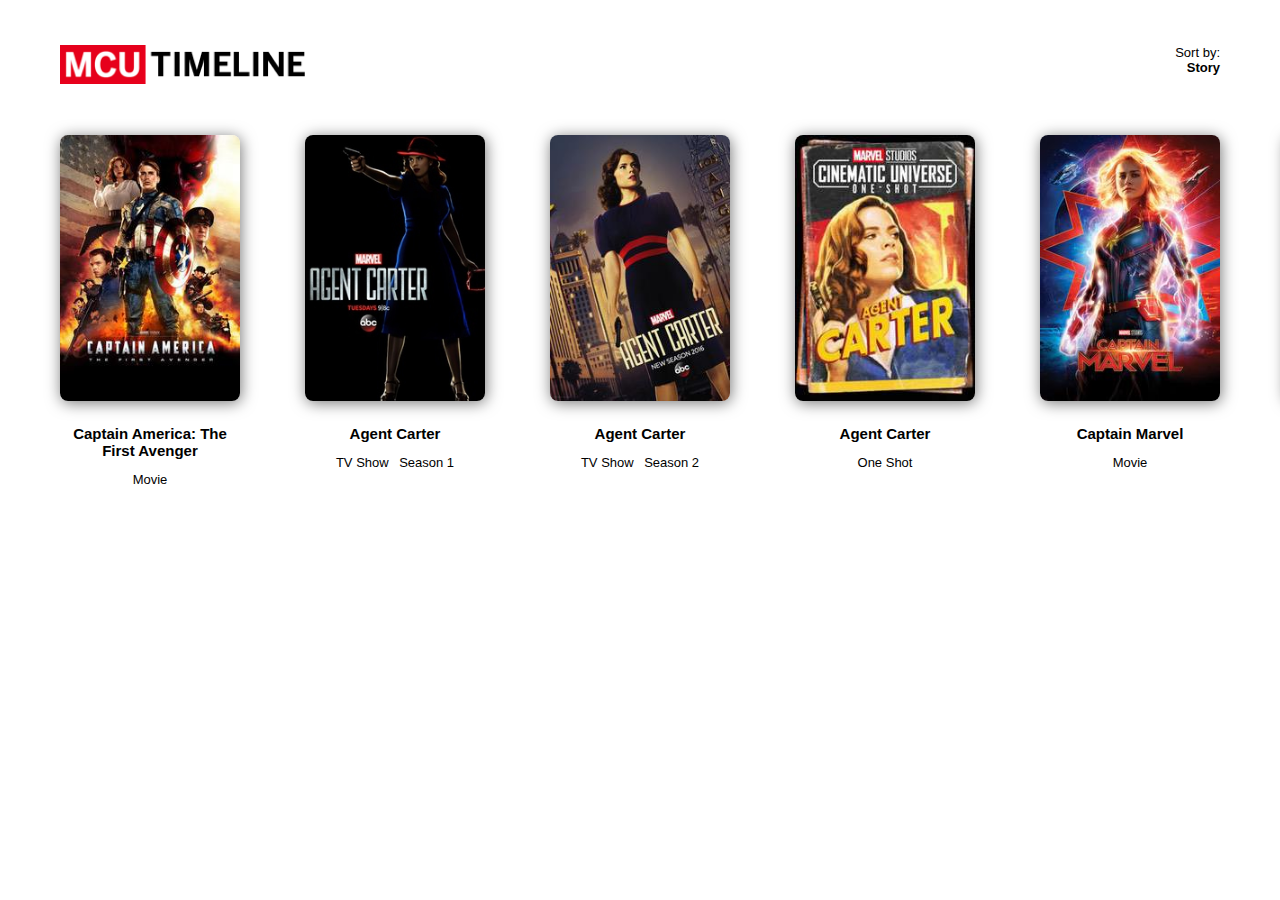
==== timeline.html @ c7672e59 "First commit" ====
<!DOCTYPE html>
<html>
<head>
	<meta charset="utf-8">

	<!-- Primary Meta Tags -->
	<title>Timeline - MCU Random - Get random title from Marvel Cinematic Universe</title>
	
	<meta name="apple-mobile-web-app-capable" content="yes">
	<meta name="viewport" content="width=device-width, initial-scale=1.0, user-scalable=no">
	<meta name="apple-mobile-web-app-title" content="MCU Random">
	<meta name="apple-mobile-web-app-status-bar-style" content="black-translucent">
	<meta name="title" content="Timeline - MCU Random - Random Title to Watch from Marvel Cinematic Universe">
	<meta name="description" content="With MCU Random you can choose what title from Marvel Cinematic Universe watch right now!">

	<!-- Open Graph / Facebook -->
	<meta property="og:type" content="website">
	<meta property="og:url" content="http://mcurandom.com">
	<meta property="og:title" content="Timeline - MCU Random - Random Title to Watch from Marvel Cinematic Universe">
	<meta property="og:description" content="With MCU Random you can choose what title from Marvel Cinematic Universe watch right now!">
	<meta property="og:image" content=" ">

	<!-- Twitter -->
	<meta property="twitter:card" content="summary_large_image">
	<meta property="twitter:url" content="http://mcurandom.com">
	<meta property="twitter:title" content="Timeline - MCU Random - Random Title to Watch from Marvel Cinematic Universe">
	<meta property="twitter:description" content="With MCU Random you can choose what title from Marvel Cinematic Universe watch right now!">
	<meta property="twitter:image" content=" ">

	<link rel="apple-touch-icon" sizes="180x180" href="images/app/favicon/apple-touch-icon.png">
	<link rel="icon" type="image/png" sizes="32x32" href="images/app/favicon/favicon-32x32.png">
	<link rel="icon" type="image/png" sizes="16x16" href="images/app/favicon/favicon-16x16.png">
	<link rel="manifest" href="images/app/favicon/site.webmanifest">

	<link rel="stylesheet" type="text/css" href="css/styles.css">

	<style type="text/css"> html { scroll-behavior: smooth; } #sortRelease { display: none; } </style>
</head>
<body>
	<a name="top"></a>

	<a href="#top">
	<div id="upbtn" class="up_btn" onclick="ToTheMoon();">▲</div>
	</a>


	<div class="app_head timeline_page"> <!-- Header -->
			<div class="app_head_logo">
				<a href="index.html">
				<picture>
      				<source srcset="images/app/timeline/logo_timeline_d.png" media="(prefers-color-scheme: dark)" />
      				<source srcset="images/app/timeline/logo_timeline_l.png" media="(prefers-color-scheme: light), (prefers-color-scheme: no-preference)" />
      				<img src="images/app/timeline/logo_timeline_l.png" class="app_head_logo_styles">
    			</picture>
    			</a>
			</div> <!-- Logo - Left -->
			<div class="app_head_quickrandom" onclick="Menu()">
				<div class="app_quickrandom_name">Sort by:</div>
				<div class="app_quickrandom_title app_quickrandom_egg" id="SortResult">Story</div>
				<div class="timeline_menu_close" id="menu_closearea"></div>
				<div class="timeline_menu" id="menu">
					<div onclick="OrderStory();">Story</div>
					<div onclick="OrderRelease();">Release</div>
					<div onclick="MarvelStudiosFilter();" id="msfilter">Only Marvel Studios</div>
					<a class="menu_url last" href="http://mcurandom.com"><div class="last">MCURandom.com</div></a>
				</div>
			</div> <!-- Quick Random Title -->
		</div>

		<script type="text/javascript">
			function OrderStory() {
				// SortResult
				document.getElementById('SortResult').innerHTML = "Story";
				document.getElementById('sortStory').style.display = "block";
				document.getElementById('sortRelease').style.display = "none";
				console.log ('Sort by Story');
			}

			function OrderRelease() {
				document.getElementById('SortResult').innerHTML = "Release";
				document.getElementById('sortStory').style.display = "none";
				document.getElementById('sortRelease').style.display = "block";
				console.log ('Sort by Release');
			}

			function MarvelStudiosFilter() {

				var elements = document.querySelectorAll('div.app_timeline > div.nonms');
				var x = document.getElementById('msfilter');
				x.innerHTML = (x.innerHTML == 'Only Marvel Studios') ? 'All studios' : 'Only Marvel Studios';

  				for (var elem of elements) {
    			elem.style.display = (elem.style.display == 'none') ? 'block' : 'none';
  				}
			}
		</script>

<div id="sortStory">
	<div class="app_timeline">
		<div class="card" tabindex="1"> <img src="images/movies/captainamericathefirstavenger.jpg"> <div class="card_name">Captain America: The First Avenger</div>
		<div class="card_name_type">Movie</div>
		</div>
		<div class="card nonms" tabindex="1"> <img src="images/tv/agentcarter_s1_imdb.jpg"> <div class="card_name">Agent Carter</div>
		<div class="card_name_type">TV Show</div> <div class="card_name_type">Season 1</div>
		</div>
		<div class="card nonms" tabindex="1"> <img src="images/tv/agentcarter_s2.jpg"> <div class="card_name">Agent Carter</div>
		<div class="card_name_type">TV Show</div> <div class="card_name_type">Season 2</div>
		</div>
		<div class="card" tabindex="1"> <img src="images/oneshots/agentcarter.jpg"> <div class="card_name">Agent Carter</div> 
		<div class="card_name_type">One Shot</div>
		</div>
		<div class="card" tabindex="1"> <img src="images/movies/captainmarvel.jpg"> <div class="card_name">Captain Marvel</div> 
		<div class="card_name_type">Movie</div>
		</div>
		<div class="card" tabindex="1"> <img src="images/movies/ironman.jpg"> <div class="card_name">Iron Man</div> 
		<div class="card_name_type">Movie</div>
		</div>
		<div class="card" tabindex="1"> <img src="images/movies/ironman2.jpg"> <div class="card_name">Iron Man 2</div> 
		<div class="card_name_type">Movie</div>
		</div>
		<div class="card" tabindex="1"> <img src="images/movies/theincrediblehulk.jpg"> <div class="card_name">The Incredible Hulk</div> 
		<div class="card_name_type">Movie</div>
		</div>
		<div class="card" tabindex="1"> <img src="images/oneshots/theconsultant.jpg"> <div class="card_name">The Consultant</div> 
		<div class="card_name_type">One-Shot</div>
		</div>
		<div class="card" tabindex="1"> <img src="images/oneshots/afunnythinghappenedonthewaytothorshammer.jpg"> <div class="card_name">A Funny Thing Happened On The Way To Thor’s Hammer</div> <div class="card_name_type">One-Shot</div>
		</div>
		<div class="card" tabindex="1"> <img src="images/movies/thor.jpg"> <div class="card_name">Thor</div> 
		<div class="card_name_type">Movie</div>
		</div>
		<div class="card" tabindex="1"> <img src="images/movies/theavengers.jpg"> <div class="card_name">Marvel's The Avengers</div> 
		<div class="card_name_type">Movie</div>
		</div>
		<div class="card" tabindex="1"> <img src="images/oneshots/item47.jpg"> <div class="card_name">Item 47</div> 
		<div class="card_name_type">One-Shot</div>
		</div>
		<div class="card nonms" tabindex="1"> <img src="images/tv/agentsofshield_s1.jpg"> <div class="card_name">Agents of S.H.I.E.L.D</div> 
		<div class="card_name_type">TV Show</div> <div class="card_name_type">Season 1</div> <div class="card_name_type">Episode 1 - 7</div>
		</div>
		<div class="card" tabindex="1"> <img src="images/movies/thorthedarkworld.jpg"> <div class="card_name">Thor: The Dark World</div> 
		<div class="card_name_type">Movie</div>
		</div>
		<div class="card nonms" tabindex="1"> <img src="images/tv/agentsofshield_s1.jpg"> <div class="card_name">Agents of S.H.I.E.L.D 1/8-10</div> 
		<div class="card_name_type">TV Show</div> <div class="card_name_type">Season 1</div> <div class="card_name_type">Episode 8 - 10</div>
		</div>
		<div class="card" tabindex="1"> <img src="images/movies/ironman3.jpg"> <div class="card_name">Iron Man 3</div> 
		<div class="card_name_type">Movie</div>
		</div>
		<div class="card" tabindex="1"> <img src="images/oneshots/allhailtheking.jpg"> <div class="card_name">All Hail The King</div> 
		<div class="card_name_type">One-Shot</div>
		</div>
		<div class="card nonms" tabindex="1"> <img src="images/tv/agentsofshield_s1.jpg"> <div class="card_name">Agents of S.H.I.E.L.D 1/11-16</div> 
		<div class="card_name_type">TV Show</div> <div class="card_name_type">Season 1</div> <div class="card_name_type">Episode 11 - 16</div>
		</div>
		<div class="card" tabindex="1"> <img src="images/movies/captainamericathewintersoldier.jpg"> <div class="card_name">Captain America: The Winter Soldier</div> 
		<div class="card_name_type">Movie</div>
		</div>
		<div class="card nonms" tabindex="1"> <img src="images/tv/agentsofshield_s1.jpg"> <div class="card_name">Agents of S.H.I.E.L.D 1/17-22</div> 
		<div class="card_name_type">TV Show</div> <div class="card_name_type">Season 1</div> <div class="card_name_type">Episode 17 - 22</div>
		</div>
		<div class="card" tabindex="1"> <img src="images/movies/guardiansofthegalaxy.jpg"> <div class="card_name">Guardians of the Galaxy</div>
		<div class="card_name_type">Movie</div>
		</div>
		<div class="card" tabindex="1"> <img src="images/movies/guardiansofthegalaxyvol2.jpg"> <div class="card_name">Guardians of the Galaxy Vol. 2</div>
		<div class="card_name_type">Movie</div>
		</div>
		<div class="card nonms" tabindex="1"> <img src="images/tv/daredevil_s1.jpg"> <div class="card_name">Daredevil 1 full</div> 
		<div class="card_name_type">TV Show</div> <div class="card_name_type">Season 1</div>
		</div>
		<div class="card nonms" tabindex="1"> <img src="images/tv/jessicajones_s1.jpg"> <div class="card_name">Jessica Jones 1 full</div> 
		<div class="card_name_type">TV Show</div> <div class="card_name_type">Season 1</div>
		</div>
		<div class="card nonms" tabindex="1"> <img src="images/tv/agentsofshield_s2.jpg"> <div class="card_name">Agents of S.H.I.E.L.D 2/1-19</div>
		<div class="card_name_type">TV Show</div> <div class="card_name_type">Season 2</div> <div class="card_name_type">Episode 1 - 19</div>
		</div>
		<div class="card" tabindex="1"> <img src="images/movies/avengersageofultron.jpg"> <div class="card_name">Avengers: Age of Ultron</div> 
		<div class="card_name_type">Movie</div>
		</div>
		<div class="card nonms" tabindex="1"> <img src="images/tv/agentsofshield_s2.jpg"> <div class="card_name">Agents of S.H.I.E.L.D 2/20-22</div>
		<div class="card_name_type">TV Show</div> <div class="card_name_type">Season 2</div> <div class="card_name_type">Episode 20 - 22</div>
		</div>
		<div class="card nonms" tabindex="1"> <img src="images/web/whihnewsfront.jpg"> <div class="card_name">WHIH Newsfront 1-5</div> 
		<div class="card_name_type">Web Series</div> <div class="card_name_type">Episode 1 - 5</div>
		</div>
		<div class="card" tabindex="1"> <img src="images/movies/ant-man.jpg"> <div class="card_name">Ant-Man</div> 
		<div class="card_name_type">Movie</div>
		</div>
		<div class="card nonms" tabindex="1"> <img src="images/tv/lukecage_s1.jpg"> <div class="card_name">Luke Cage 1/1-2</div> 
		<div class="card_name_type">TV Show</div> <div class="card_name_type">Season 1</div> <div class="card_name_type">Episode 1 - 2</div>
		</div>
		<div class="card nonms" tabindex="1"> <img src="images/tv/daredevil_s2.jpg"> <div class="card_name">Daredevil 2/1-4</div>
		<div class="card_name_type">TV Show</div> <div class="card_name_type">Season 2</div> <div class="card_name_type">Episode 1 - 4</div>
		</div>
		<div class="card nonms" tabindex="1"> <img src="images/tv/lukecage_s1.jpg"> <div class="card_name">Luke Cage 1/3-4</div> 
		<div class="card_name_type">TV Show</div> <div class="card_name_type">Season 1</div> <div class="card_name_type">Episode 3 - 4</div>
		</div>
		<div class="card nonms" tabindex="1"> <img src="images/tv/daredevil_s2.jpg"> <div class="card_name">Daredevil 2/5-11</div>
		<div class="card_name_type">TV Show</div> <div class="card_name_type">Season 2</div> <div class="card_name_type">Episode 5 - 11</div>
		</div>
		<div class="card nonms" tabindex="1"> <img src="images/tv/lukecage_s1.jpg"> <div class="card_name">Luke Cage 1/5-8</div>
		<div class="card_name_type">TV Show</div> <div class="card_name_type">Season 1</div> <div class="card_name_type">Episode 5 - 8</div>
		</div>
		<div class="card nonms" tabindex="1"> <img src="images/tv/daredevil_s2.jpg"> <div class="card_name">Daredevil 2/12-13</div>
		<div class="card_name_type">TV Show</div> <div class="card_name_type">Season 2</div> <div class="card_name_type">Episode 12 - 13</div>
		</div>
		<div class="card nonms" tabindex="1"> <img src="images/tv/lukecage_s1.jpg"> <div class="card_name">Luke Cage 1/9-13</div>
		<div class="card_name_type">TV Show</div> <div class="card_name_type">Season 1</div> <div class="card_name_type">Episode 9 - 13</div>
		</div>
		<div class="card nonms" tabindex="1"> <img src="images/tv/cloakanddagger_s1.jpg"> <div class="card_name">Cloak and Dagger 1 full</div> 
		<div class="card_name_type">TV Show</div> <div class="card_name_type">Season 1</div>
		</div>
		<div class="card nonms" tabindex="1"> <img src="images/tv/cloakanddagger_s2.jpg"> <div class="card_name">Cloak and Dagger 2 full</div> 
		<div class="card_name_type">TV Show</div> <div class="card_name_type">Season 2</div>
		</div>
		<div class="card nonms" tabindex="1"> <img src="images/tv/agentsofshield_s3.jpg"> <div class="card_name">Agents of S.H.I.E.L.D 3/1-19</div> 
		<div class="card_name_type">TV Show</div> <div class="card_name_type">Season 3</div> <div class="card_name_type">Episode 1 - 19</div>
		</div>
		<div class="card nonms" tabindex="1"> <img src="images/tv/ironfist_s1.jpg"> <div class="card_name">Iron Fist 1/1-13</div> 
		<div class="card_name_type">TV Show</div> <div class="card_name_type">Season 1</div>
		</div>
		<div class="card nonms" tabindex="1"> <img src="images/web/whihnewsfront.jpg"> <div class="card_name">WHIH Newsfront 6-10</div> 
		<div class="card_name_type">Web Series</div> <div class="card_name_type">Episode 6 - 10</div>
		</div>
		<div class="card" tabindex="1"> <img src="images/movies/captainamericacivilwar.jpg"> <div class="card_name">Captain America: Civil War</div> 
		<div class="card_name_type">Movie</div>
		</div>
		<div class="card nonms" tabindex="1"> <img src="images/tv/agentsofshield_s3.jpg"> <div class="card_name">Agents of S.H.I.E.L.D 3/20</div> 
		<div class="card_name_type">TV Show</div> <div class="card_name_type">Season 3</div> <div class="card_name_type">Episode 20</div>
		</div>
		<div class="card" tabindex="1"> <img src="images/movies/blackpanther.jpg"> <div class="card_name">Black Panther</div>
		<div class="card_name_type">Movie</div>
		</div>
		<div class="card nonms" tabindex="1"> <img src="images/tv/agentsofshield_s3.jpg"> <div class="card_name">Agents of S.H.I.E.L.D 3/21-22</div>
		<div class="card_name_type">TV Show</div> <div class="card_name_type">Season 3</div> <div class="card_name_type">Episode 21 - 22</div>
		</div>
		<div class="card nonms" tabindex="1"> <img src="images/tv/inhumans_s1.jpg"> <div class="card_name">Inhumans 1 full</div>
		<div class="card_name_type">TV Show</div> <div class="card_name_type">Season 1</div>
		</div>
		<div class="card nonms" tabindex="1"> <img src="images/tv/defenders_s1.jpg"> <div class="card_name">The Defenders 1 full</div> 
		<div class="card_name_type">TV Show</div> <div class="card_name_type">Season 1</div>
		</div>
		<div class="card" tabindex="1"> <img src="images/movies/spider-manhomecoming.jpg"> <div class="card_name">Spider-Man: Homecoming</div> 
		<div class="card_name_type">Movie</div>
		</div>
		<div class="card nonms" tabindex="1"> <img src="images/tv/thepunisher_s1.jpg"> <div class="card_name">The Punisher 1 full</div> 
		<div class="card_name_type">TV Show</div> <div class="card_name_type">Season 1</div>
		</div>
		<div class="card nonms" tabindex="1"> <img src="images/tv/jessicajones_s2.jpg"> <div class="card_name">Jessica Jones 2 full</div> 
		<div class="card_name_type">TV Show</div> <div class="card_name_type">Season 2</div>
		</div>
		<div class="card nonms" tabindex="1"> <img src="images/tv/lukecage_s2.jpg"> <div class="card_name">Luke Cage 2 full</div>
		<div class="card_name_type">TV Show</div> <div class="card_name_type">Season 2</div> 
		</div>
		<div class="card nonms" tabindex="1"> <img src="images/tv/runaways_s1.jpg"> <div class="card_name">Runaways 1 full</div>
		<div class="card_name_type">TV Show</div> <div class="card_name_type">Season 1</div>
		</div>
		<div class="card nonms" tabindex="1"> <img src="images/tv/runaways_s2.jpg"> <div class="card_name">Runaways 2 full</div> 
		<div class="card_name_type">TV Show</div> <div class="card_name_type">Season 2</div>
		</div>
		<div class="card nonms" tabindex="1"> <img src="images/tv/ironfist_s2.jpg"> <div class="card_name">Iron Fist 2 full</div> 
		<div class="card_name_type">TV Show</div> <div class="card_name_type">Season 2</div> 
		</div>
		<div class="card nonms" tabindex="1"> <img src="images/tv/daredevil_s3.jpg"> <div class="card_name">Daredevil 3 full</div>
		<div class="card_name_type">TV Show</div> <div class="card_name_type">Season 3</div>
		</div>
		<div class="card nonms" tabindex="1"> <img src="images/tv/thepunisher_s2.jpg"> <div class="card_name">The Punisher 2 full</div> 
		<div class="card_name_type">TV Show</div> <div class="card_name_type">Season 2</div> 
		</div>
		<div class="card nonms" tabindex="1"> <img src="images/tv/jessicajones_s3.jpg"> <div class="card_name">Jessica Jones 3 full</div> 
		<div class="card_name_type">TV Show</div> <div class="card_name_type">Season 3</div>
		</div>
		<div class="card nonms" tabindex="1"> <img src="images/tv/agentsofshield_s4.jpg"> <div class="card_name">Agents of S.H.I.E.L.D 4/1-6</div>
		<div class="card_name_type">TV Show</div> <div class="card_name_type">Season 4</div> <div class="card_name_type">Episode 1 - 6</div>
		</div>
		<div class="card" tabindex="1"> <img src="images/movies/doctorstrange.jpg"> <div class="card_name">Doctor Strange</div> 
		<div class="card_name_type">Movie</div> 
		</div>
		<div class="card nonms" tabindex="1"> <img src="images/tv/agentsofshield_s4.jpg"> <div class="card_name">Agents of S.H.I.E.L.D 4/7-8</div>
		<div class="card_name_type">TV Show</div> <div class="card_name_type">Season 4</div> <div class="card_name_type">Episode 7 - 8</div>
		</div>
		<div class="card nonms" tabindex="1"> <img src="images/web/aosslingshot.jpg"> <div class="card_name">Agents of S.H.I.E.L.D.: Slingshot full</div> 
		<div class="card_name_type">Web Series</div> <div class="card_name_type">Season 1</div> 
		</div>
		<div class="card" tabindex="1"> <img src="images/movies/thorragnarok.jpg"> <div class="card_name">Thor: Ragnarok</div> 
		<div class="card_name_type">Movie</div> 
		</div>
		<div class="card" tabindex="1"> <img src="images/movies/ant-manthewasp.jpg"> <div class="card_name">Ant-Man and the Wasp</div> 
		<div class="card_name_type">Movie</div>
		</div>
		<div class="card nonms" tabindex="1"> <img src="images/tv/agentsofshield_s4.jpg"> <div class="card_name">Agents of S.H.I.E.L.D 4/9-22</div> 
		<div class="card_name_type">TV Show</div> <div class="card_name_type">Season 4</div> <div class="card_name_type">Episode 9 - 22</div>
		</div>
		<div class="card nonms" tabindex="1"> <img src="images/tv/runaways_s3.jpg"> <div class="card_name">Runaways 3/1-9</div>
		<div class="card_name_type">TV Show</div> <div class="card_name_type">Season 3</div> <div class="card_name_type">Episode 1 - 9</div>
		</div>
		<div class="card nonms" tabindex="1"> <img src="images/tv/agentsofshield_s5.jpg"> <div class="card_name">Agents of S.H.I.E.L.D 5 full</div> 
		<div class="card_name_type">TV Show</div> <div class="card_name_type">Season 5</div>
		</div>
		<div class="card" tabindex="1"> <img src="images/movies/avengersinfinitywar.jpg"> <div class="card_name">Avengers: Infinity War</div> 
		<div class="card_name_type">Movie</div>
		</div>
		<div class="card nonms" tabindex="1"> <img src="images/tv/agentsofshield_s6.jpg"> <div class="card_name">Agents of S.H.I.E.L.D 6 full</div> 
		<div class="card_name_type">TV Show</div> <div class="card_name_type">Season 6</div>
		</div>
		<div class="card nonms" tabindex="1"> <img src="images/tv/agentsofshield_s7.jpg"> <div class="card_name">Agents of S.H.I.E.L.D 7 full</div> 
		<div class="card_name_type">TV Show</div> <div class="card_name_type">Season 7</div> 
		</div>
		<div class="card nonms" tabindex="1"> <img src="images/tv/runaways_s3.jpg"> <div class="card_name">Runaways 3/10</div> 
		<div class="card_name_type">TV Show</div> <div class="card_name_type">Season 3</div> <div class="card_name_type">Episode 10</div>
		</div>
		<div class="card" tabindex="1"> <img src="images/movies/avengersendgame.jpg"> <div class="card_name">Avengers: Endgame</div> 
		<div class="card_name_type">Movie</div> 
		</div>
		<div class="card" tabindex="1"> <img src="images/tv/wandavision_s1.jpg"> <div class="card_name">WandaVision 1 full</div> 
		<div class="card_name_type">TV Show</div> <div class="card_name_type">Season 1</div>
		</div>
		<div class="card" tabindex="1"> <img src="images/tv/falconwintersoldier_s1.jpg"> <div class="card_name">The Falcon and The Winter Soldier 1 full</div> 
		<div class="card_name_type">TV Show</div> <div class="card_name_type">Season 1</div>
		</div>
		<div class="card" tabindex="1"> <img src="images/oneshots/peterstodolist.jpg"> <div class="card_name">Peter's To-Do List</div> 
		<div class="card_name_type">One-Shot</div> 
		</div>
		<div class="card" tabindex="0"> <img src="images/movies/spider-manfarfromhome.jpg"> <div class="card_name">Spider-Man: Far From Home</div> 
		<div class="card_name_type">Movie</div>
		</div>
	</div>
</div>

<div id="sortRelease">
	<div class="app_timeline">
		<div class="card" tabindex="1"> <img src="images/movies/ironman.jpg"> <div class="card_name">Iron Man</div> 
		<div class="card_name_type">Movie</div>
		</div>
		<div class="card" tabindex="1"> <img src="images/movies/theincrediblehulk.jpg"> <div class="card_name">The Incredible Hulk</div> 
		<div class="card_name_type">Movie</div>
		</div>
		<div class="card" tabindex="1"> <img src="images/movies/ironman2.jpg"> <div class="card_name">Iron Man 2</div> 
		<div class="card_name_type">Movie</div>
		</div>
		<div class="card" tabindex="1"> <img src="images/movies/thor.jpg"> <div class="card_name">Thor</div> 
		<div class="card_name_type">Movie</div>
		</div>
		<div class="card" tabindex="1"> <img src="images/movies/captainamericathefirstavenger.jpg"> <div class="card_name">Captain America: The First Avenger</div>
		<div class="card_name_type">Movie</div>
		</div>
		<div class="card" tabindex="1"> <img src="images/oneshots/theconsultant.jpg"> <div class="card_name">The Consultant</div> 
		<div class="card_name_type">One-Shot</div>
		</div>
		<div class="card" tabindex="1"> <img src="images/oneshots/afunnythinghappenedonthewaytothorshammer.jpg"> <div class="card_name">A Funny Thing Happened On The Way To Thor’s Hammer</div> <div class="card_name_type">One-Shot</div>
		</div>
		<div class="card" tabindex="1"> <img src="images/movies/theavengers.jpg"> <div class="card_name">Marvel's The Avengers</div> 
		<div class="card_name_type">Movie</div>
		</div>
		<div class="card" tabindex="1"> <img src="images/oneshots/item47.jpg"> <div class="card_name">Item 47</div> 
		<div class="card_name_type">One-Shot</div>
		</div>
		<div class="card" tabindex="1"> <img src="images/movies/ironman3.jpg"> <div class="card_name">Iron Man 3</div> 
		<div class="card_name_type">Movie</div>
		</div>
		<div class="card" tabindex="1"> <img src="images/oneshots/agentcarter.jpg"> <div class="card_name">Agent Carter</div> 
		<div class="card_name_type">One Shot</div>
		</div>
		<div class="card nonms" tabindex="1"> <img src="images/tv/agentsofshield_s1.jpg"> <div class="card_name">Agents of S.H.I.E.L.D</div> 
		<div class="card_name_type">TV Show</div> <div class="card_name_type">Season 1</div> <div class="card_name_type">Episode 1 - 6</div>
		</div>
		<div class="card" tabindex="1"> <img src="images/movies/thorthedarkworld.jpg"> <div class="card_name">Thor: The Dark World</div> 
		<div class="card_name_type">Movie</div>
		</div>
		<div class="card nonms" tabindex="1"> <img src="images/tv/agentsofshield_s1.jpg"> <div class="card_name">Agents of S.H.I.E.L.D</div> 
		<div class="card_name_type">TV Show</div> <div class="card_name_type">Season 1</div> <div class="card_name_type">Episode 7 - 12</div>
		</div>
		<div class="card" tabindex="1"> <img src="images/oneshots/allhailtheking.jpg"> <div class="card_name">All Hail The King</div> 
		<div class="card_name_type">One-Shot</div>
		</div>
		<div class="card nonms" tabindex="1"> <img src="images/tv/agentsofshield_s1.jpg"> <div class="card_name">Agents of S.H.I.E.L.D</div> 
		<div class="card_name_type">TV Show</div> <div class="card_name_type">Season 1</div> <div class="card_name_type">Episode 13 - 16</div>
		</div>
		<div class="card" tabindex="1"> <img src="images/movies/captainamericathewintersoldier.jpg"> <div class="card_name">Captain America: The Winter Soldier</div> 
		<div class="card_name_type">Movie</div>
		</div>
		<div class="card nonms" tabindex="1"> <img src="images/tv/agentsofshield_s1.jpg"> <div class="card_name">Agents of S.H.I.E.L.D</div> 
		<div class="card_name_type">TV Show</div> <div class="card_name_type">Season 1</div> <div class="card_name_type">Episode 17 - 22</div>
		</div>
		<div class="card" tabindex="1"> <img src="images/movies/guardiansofthegalaxy.jpg"> <div class="card_name">Guardians of the Galaxy</div>
		<div class="card_name_type">Movie</div>
		</div>
		<div class="card nonms" tabindex="1"> <img src="images/tv/agentsofshield_s2.jpg"> <div class="card_name">Agents of S.H.I.E.L.D</div>
		<div class="card_name_type">TV Show</div> <div class="card_name_type">Season 2</div> <div class="card_name_type">Episode 1 - 10</div>
		</div>
		<div class="card nonms" tabindex="1"> <img src="images/tv/agentcarter_s1_imdb.jpg"> <div class="card_name">Agent Carter</div>
		<div class="card_name_type">TV Show</div><br><div class="card_name_wtw">Season 1</div>
		</div>
		<div class="card nonms" tabindex="1"> <img src="images/tv/agentsofshield_s2.jpg"> <div class="card_name">Agents of S.H.I.E.L.D</div>
		<div class="card_name_type">TV Show</div> <div class="card_name_type">Season 2</div> <div class="card_name_type">Episode 11 - 16</div>
		</div>
		<div class="card nonms" tabindex="1"> <img src="images/tv/daredevil_s1.jpg"> <div class="card_name">Daredevil</div> 
		<div class="card_name_type">TV Show</div> <div class="card_name_type">Season 1</div>
		</div>
		<div class="card nonms" tabindex="1"> <img src="images/tv/agentsofshield_s2.jpg"> <div class="card_name">Agents of S.H.I.E.L.D</div>
		<div class="card_name_type">TV Show</div> <div class="card_name_type">Season 2</div> <div class="card_name_type">Episode 17 - 19</div>
		</div>
		<div class="card" tabindex="1"> <img src="images/movies/avengersageofultron.jpg"> <div class="card_name">Avengers: Age of Ultron</div> 
		<div class="card_name_type">Movie</div>
		</div>
		<div class="card nonms" tabindex="1"> <img src="images/tv/agentsofshield_s2.jpg"> <div class="card_name">Agents of S.H.I.E.L.D</div>
		<div class="card_name_type">TV Show</div> <div class="card_name_type">Season 2</div> <div class="card_name_type">Episode 20 - 22</div>
		</div>
		<div class="card nonms" tabindex="1"> <img src="images/web/whihnewsfront.jpg"> <div class="card_name">WHIH Newsfront 1-5</div> 
		<div class="card_name_type">Web Series</div> <div class="card_name_type">Episode 1 - 5</div>
		</div>
		<div class="card" tabindex="1"> <img src="images/movies/ant-man.jpg"> <div class="card_name">Ant-Man</div> 
		<div class="card_name_type">Movie</div>
		</div>
		<div class="card nonms" tabindex="1"> <img src="images/tv/agentsofshield_s3.jpg"> <div class="card_name">Agents of S.H.I.E.L.D</div> 
		<div class="card_name_type">TV Show</div> <div class="card_name_type">Season 3</div> <div class="card_name_type">Episode 1 - 8</div>
		</div>
		<div class="card nonms" tabindex="1"> <img src="images/tv/jessicajones_s1.jpg"> <div class="card_name">Jessica Jones</div> 
		<div class="card_name_type">TV Show</div> <div class="card_name_type">Season 1</div>
		</div>
		<div class="card nonms" tabindex="1"> <img src="images/tv/agentsofshield_s3.jpg"> <div class="card_name">Agents of S.H.I.E.L.D</div> 
		<div class="card_name_type">TV Show</div> <div class="card_name_type">Season 3</div> <div class="card_name_type">Episode 9 - 10</div>
		</div>
		<div class="card nonms" tabindex="1"> <img src="images/tv/agentcarter_s2.jpg"> <div class="card_name">Agent Carter</div>
		<div class="card_name_type">TV Show</div> <div class="card_name_type">Season 2</div>
		</div>
		<div class="card nonms" tabindex="1"> <img src="images/tv/agentsofshield_s3.jpg"> <div class="card_name">Agents of S.H.I.E.L.D</div> 
		<div class="card_name_type">TV Show</div> <div class="card_name_type">Season 3</div> <div class="card_name_type">Episode 11 - 12</div>
		</div>
		<div class="card nonms" tabindex="1"> <img src="images/tv/daredevil_s2.jpg"> <div class="card_name">Daredevil</div>
		<div class="card_name_type">TV Show</div> <div class="card_name_type">Season 2</div>
		</div>
		<div class="card nonms" tabindex="1"> <img src="images/tv/agentsofshield_s3.jpg"> <div class="card_name">Agents of S.H.I.E.L.D</div> 
		<div class="card_name_type">TV Show</div> <div class="card_name_type">Season 3</div> <div class="card_name_type">Episode 13 - 17</div>
		</div>
		<div class="card nonms" tabindex="1"> <img src="images/web/whihnewsfront.jpg"> <div class="card_name">WHIH Newsfront</div> 
		<div class="card_name_type">Web Series</div> <div class="card_name_type">Episode 6 - 7</div>
		</div>
		<div class="card nonms" tabindex="1"> <img src="images/tv/agentsofshield_s3.jpg"> <div class="card_name">Agents of S.H.I.E.L.D</div> 
		<div class="card_name_type">TV Show</div> <div class="card_name_type">Season 3</div> <div class="card_name_type">Episode 18</div>
		</div>
		<div class="card nonms" tabindex="1"> <img src="images/web/whihnewsfront.jpg"> <div class="card_name">WHIH Newsfront</div> 
		<div class="card_name_type">Web Series</div> <div class="card_name_type">Episode 8 - 10</div>
		</div>
		<div class="card nonms" tabindex="1"> <img src="images/tv/agentsofshield_s3.jpg"> <div class="card_name">Agents of S.H.I.E.L.D</div> 
		<div class="card_name_type">TV Show</div> <div class="card_name_type">Season 3</div> <div class="card_name_type">Episode 19</div>
		</div>
		<div class="card" tabindex="1"> <img src="images/movies/captainamericacivilwar.jpg"> <div class="card_name">Captain America: Civil War</div> 
		<div class="card_name_type">Movie</div>
		</div>
		<div class="card nonms" tabindex="1"> <img src="images/tv/agentsofshield_s3.jpg"> <div class="card_name">Agents of S.H.I.E.L.D</div> 
		<div class="card_name_type">TV Show</div> <div class="card_name_type">Season 3</div> <div class="card_name_type">Episode 20 - 22</div>
		</div>
		<div class="card nonms" tabindex="1"> <img src="images/tv/agentsofshield_s4.jpg"> <div class="card_name">Agents of S.H.I.E.L.D</div>
		<div class="card_name_type">TV Show</div> <div class="card_name_type">Season 4</div> <div class="card_name_type">Episode 1 - 2</div>
		</div>
		<div class="card nonms" tabindex="1"> <img src="images/tv/lukecage_s1.jpg"> <div class="card_name">Luke Cage</div> 
		<div class="card_name_type">TV Show</div> <div class="card_name_type">Season 1</div>
		</div>
		<div class="card nonms" tabindex="1"> <img src="images/tv/agentsofshield_s4.jpg"> <div class="card_name">Agents of S.H.I.E.L.D</div>
		<div class="card_name_type">TV Show</div> <div class="card_name_type">Season 4</div> <div class="card_name_type">Episode 3 - 6</div>
		</div>
		<div class="card" tabindex="1"> <img src="images/movies/doctorstrange.jpg"> <div class="card_name">Doctor Strange</div> 
		<div class="card_name_type">Movie</div> 
		</div>
		<div class="card nonms" tabindex="1"> <img src="images/tv/agentsofshield_s4.jpg"> <div class="card_name">Agents of S.H.I.E.L.D</div>
		<div class="card_name_type">TV Show</div> <div class="card_name_type">Season 4</div> <div class="card_name_type">Episode 7 - 8</div>
		</div>
		<div class="card nonms" tabindex="1"> <img src="images/web/aosslingshot.jpg"> <div class="card_name">Agents of S.H.I.E.L.D.: Slingshot</div> 
		<div class="card_name_type">Web Series</div> <div class="card_name_type">Season 1</div> 
		</div>
		<div class="card nonms" tabindex="1"> <img src="images/tv/agentsofshield_s4.jpg"> <div class="card_name">Agents of S.H.I.E.L.D</div>
		<div class="card_name_type">TV Show</div> <div class="card_name_type">Season 4</div> <div class="card_name_type">Episode 9 - 15</div>
		</div>
		<div class="card nonms" tabindex="1"> <img src="images/tv/ironfist_s1.jpg"> <div class="card_name">Iron Fist</div> 
		<div class="card_name_type">TV Show</div> <div class="card_name_type">Season 1</div>
		</div>
		<div class="card nonms" tabindex="1"> <img src="images/tv/agentsofshield_s4.jpg"> <div class="card_name">Agents of S.H.I.E.L.D</div>
		<div class="card_name_type">TV Show</div> <div class="card_name_type">Season 4</div> <div class="card_name_type">Episode 16 - 20</div>
		</div>
		<div class="card" tabindex="1"> <img src="images/movies/guardiansofthegalaxyvol2.jpg"> <div class="card_name">Guardians of the Galaxy Vol. 2</div>
		<div class="card_name_type">Movie</div>
		</div>
		<div class="card nonms" tabindex="1"> <img src="images/tv/agentsofshield_s4.jpg"> <div class="card_name">Agents of S.H.I.E.L.D</div>
		<div class="card_name_type">TV Show</div> <div class="card_name_type">Season 4</div> <div class="card_name_type">Episode 21 - 22</div>
		</div>
		<div class="card" tabindex="1"> <img src="images/movies/spider-manhomecoming.jpg"> <div class="card_name">Spider-Man: Homecoming</div> 
		<div class="card_name_type">Movie</div>
		</div>
		<div class="card nonms" tabindex="1"> <img src="images/tv/defenders_s1.jpg"> <div class="card_name">The Defenders</div> 
		<div class="card_name_type">TV Show</div> <div class="card_name_type">Season 1</div>
		</div>
		<div class="card nonms" tabindex="1"> <img src="images/tv/inhumans_s1.jpg"> <div class="card_name">Inhumans</div>
		<div class="card_name_type">TV Show</div> <div class="card_name_type">Season 1</div> <div class="card_name_type">Episode 1 - 6</div>
		</div>
		<div class="card" tabindex="1"> <img src="images/movies/thorragnarok.jpg"> <div class="card_name">Thor: Ragnarok</div> 
		<div class="card_name_type">Movie</div> 
		</div>
		<div class="card nonms" tabindex="1"> <img src="images/tv/inhumans_s1.jpg"> <div class="card_name">Inhumans</div>
		<div class="card_name_type">TV Show</div> <div class="card_name_type">Season 1</div> <div class="card_name_type">Episode 7 - 8</div>
		</div>
		<div class="card nonms" tabindex="1"> <img src="images/tv/thepunisher_s1.jpg"> <div class="card_name">The Punisher</div> 
		<div class="card_name_type">TV Show</div> <div class="card_name_type">Season 1</div>
		</div>
		<div class="card nonms" tabindex="1"> <img src="images/tv/runaways_s1.jpg"> <div class="card_name">Runaways</div>
		<div class="card_name_type">TV Show</div> <div class="card_name_type">Season 1</div> <div class="card_name_type">Episode 1 - 4</div>
		</div>
		<div class="card nonms" tabindex="1"> <img src="images/tv/agentsofshield_s5.jpg"> <div class="card_name">Agents of S.H.I.E.L.D</div> 
		<div class="card_name_type">TV Show</div> <div class="card_name_type">Season 5</div> <div class="card_name_type">Episode 1 - 2</div>
		</div>
		<div class="card nonms" tabindex="1"> <img src="images/tv/runaways_s1.jpg"> <div class="card_name">Runaways</div>
		<div class="card_name_type">TV Show</div> <div class="card_name_type">Season 1</div> <div class="card_name_type">Episode 5</div>
		</div>
		<div class="card nonms" tabindex="1"> <img src="images/tv/agentsofshield_s5.jpg"> <div class="card_name">Agents of S.H.I.E.L.D</div> 
		<div class="card_name_type">TV Show</div> <div class="card_name_type">Season 5</div> <div class="card_name_type">Episode 3</div>
		</div>
		<div class="card nonms" tabindex="1"> <img src="images/tv/runaways_s1.jpg"> <div class="card_name">Runaways</div>
		<div class="card_name_type">TV Show</div> <div class="card_name_type">Season 1</div> <div class="card_name_type">Episode 6</div>
		</div>
		<div class="card nonms" tabindex="1"> <img src="images/tv/agentsofshield_s5.jpg"> <div class="card_name">Agents of S.H.I.E.L.D</div> 
		<div class="card_name_type">TV Show</div> <div class="card_name_type">Season 5</div> <div class="card_name_type">Episode 4</div>
		</div>
		<div class="card nonms" tabindex="1"> <img src="images/tv/runaways_s1.jpg"> <div class="card_name">Runaways</div>
		<div class="card_name_type">TV Show</div> <div class="card_name_type">Season 1</div> <div class="card_name_type">Episode 7</div>
		</div>
		<div class="card nonms" tabindex="1"> <img src="images/tv/agentsofshield_s5.jpg"> <div class="card_name">Agents of S.H.I.E.L.D</div> 
		<div class="card_name_type">TV Show</div> <div class="card_name_type">Season 5</div> <div class="card_name_type">Episode 5</div>
		</div>
		<div class="card nonms" tabindex="1"> <img src="images/tv/runaways_s1.jpg"> <div class="card_name">Runaways</div>
		<div class="card_name_type">TV Show</div> <div class="card_name_type">Season 1</div> <div class="card_name_type">Episode 8 - 9</div>
		</div>
		<div class="card nonms" tabindex="1"> <img src="images/tv/agentsofshield_s5.jpg"> <div class="card_name">Agents of S.H.I.E.L.D</div> 
		<div class="card_name_type">TV Show</div> <div class="card_name_type">Season 5</div> <div class="card_name_type">Episode 6</div>
		</div>
		<div class="card nonms" tabindex="1"> <img src="images/tv/runaways_s1.jpg"> <div class="card_name">Runaways</div>
		<div class="card_name_type">TV Show</div> <div class="card_name_type">Season 1</div> <div class="card_name_type">Episode 10</div>
		</div>
		<div class="card nonms" tabindex="1"> <img src="images/tv/agentsofshield_s5.jpg"> <div class="card_name">Agents of S.H.I.E.L.D</div> 
		<div class="card_name_type">TV Show</div> <div class="card_name_type">Season 5</div> <div class="card_name_type">Episode 7 - 10</div>
		</div>
		<div class="card" tabindex="1"> <img src="images/movies/blackpanther.jpg"> <div class="card_name">Black Panther</div>
		<div class="card_name_type">Movie</div>
		</div>
		<div class="card nonms" tabindex="1"> <img src="images/tv/agentsofshield_s5.jpg"> <div class="card_name">Agents of S.H.I.E.L.D</div> 
		<div class="card_name_type">TV Show</div> <div class="card_name_type">Season 5</div> <div class="card_name_type">Episode 11</div>
		</div>
		<div class="card nonms" tabindex="1"> <img src="images/tv/jessicajones_s2.jpg"> <div class="card_name">Jessica Jones</div> 
		<div class="card_name_type">TV Show</div> <div class="card_name_type">Season 2</div>
		</div>
		<div class="card nonms" tabindex="1"> <img src="images/tv/agentsofshield_s5.jpg"> <div class="card_name">Agents of S.H.I.E.L.D</div> 
		<div class="card_name_type">TV Show</div> <div class="card_name_type">Season 5</div> <div class="card_name_type">Episode 12 - 18</div>
		</div>
		<div class="card" tabindex="1"> <img src="images/movies/avengersinfinitywar.jpg"> <div class="card_name">Avengers: Infinity War</div> 
		<div class="card_name_type">Movie</div>
		</div>
		<div class="card nonms" tabindex="1"> <img src="images/tv/agentsofshield_s5.jpg"> <div class="card_name">Agents of S.H.I.E.L.D</div> 
		<div class="card_name_type">TV Show</div> <div class="card_name_type">Season 5</div> <div class="card_name_type">Episode 19 - 22</div>
		</div>
		<div class="card nonms" tabindex="1"> <img src="images/tv/cloakanddagger_s1.jpg"> <div class="card_name">Cloak and Dagger</div> 
		<div class="card_name_type">TV Show</div> <div class="card_name_type">Season 1</div> <div class="card_name_type">Episode 1 - 4</div>
		</div>
		<div class="card nonms" tabindex="1"> <img src="images/tv/lukecage_s2.jpg"> <div class="card_name">Luke Cage</div>
		<div class="card_name_type">TV Show</div> <div class="card_name_type">Season 2</div> 
		</div>
		<div class="card nonms" tabindex="1"> <img src="images/tv/cloakanddagger_s1.jpg"> <div class="card_name">Cloak and Dagger</div> 
		<div class="card_name_type">TV Show</div> <div class="card_name_type">Season 1</div> <div class="card_name_type">Episode 5 - 6</div>
		</div>
		<div class="card" tabindex="1"> <img src="images/movies/ant-manthewasp.jpg"> <div class="card_name">Ant-Man and the Wasp</div> 
		<div class="card_name_type">Movie</div>
		</div>
		<div class="card nonms" tabindex="1"> <img src="images/tv/cloakanddagger_s1.jpg"> <div class="card_name">Cloak and Dagger</div> 
		<div class="card_name_type">TV Show</div> <div class="card_name_type">Season 1</div> <div class="card_name_type">Episode 7 - 10</div>
		</div>
		<div class="card nonms" tabindex="1"> <img src="images/tv/ironfist_s2.jpg"> <div class="card_name">Iron Fist</div> 
		<div class="card_name_type">TV Show</div> <div class="card_name_type">Season 2</div> 
		</div>
		<div class="card nonms" tabindex="1"> <img src="images/tv/daredevil_s3.jpg"> <div class="card_name">Daredevil</div>
		<div class="card_name_type">TV Show</div> <div class="card_name_type">Season 3</div>
		</div>
		<div class="card nonms" tabindex="1"> <img src="images/tv/runaways_s2.jpg"> <div class="card_name">Runaways</div> 
		<div class="card_name_type">TV Show</div> <div class="card_name_type">Season 2</div>
		</div>
		<div class="card nonms" tabindex="1"> <img src="images/tv/thepunisher_s2.jpg"> <div class="card_name">The Punisher</div> 
		<div class="card_name_type">TV Show</div> <div class="card_name_type">Season 2</div> 
		</div>
		<div class="card" tabindex="1"> <img src="images/movies/captainmarvel.jpg"> <div class="card_name">Captain Marvel</div> 
		<div class="card_name_type">Movie</div>
		</div>
		<div class="card nonms" tabindex="1"> <img src="images/tv/cloakanddagger_s2.jpg"> <div class="card_name">Cloak and Dagger</div> 
		<div class="card_name_type">TV Show</div> <div class="card_name_type">Season 2</div> <div class="card_name_type">Episode 1 - 5</div>
		</div>
		<div class="card" tabindex="1"> <img src="images/movies/avengersendgame.jpg"> <div class="card_name">Avengers: Endgame</div> 
		<div class="card_name_type">Movie</div> 
		</div>
		<div class="card nonms" tabindex="1"> <img src="images/tv/cloakanddagger_s2.jpg"> <div class="card_name">Cloak and Dagger</div> 
		<div class="card_name_type">TV Show</div> <div class="card_name_type">Season 2</div> <div class="card_name_type">Episode 6 - 7</div>
		</div>
		<div class="card nonms" tabindex="1"> <img src="images/tv/agentsofshield_s6.jpg"> <div class="card_name">Agents of S.H.I.E.L.D</div> 
		<div class="card_name_type">TV Show</div> <div class="card_name_type">Season 6</div> <div class="card_name_type">Episode 1</div>
		</div>
		<div class="card nonms" tabindex="1"> <img src="images/tv/cloakanddagger_s2.jpg"> <div class="card_name">Cloak and Dagger</div> 
		<div class="card_name_type">TV Show</div> <div class="card_name_type">Season 2</div> <div class="card_name_type">Episode 8</div>
		</div>
		<div class="card nonms" tabindex="1"> <img src="images/tv/agentsofshield_s6.jpg"> <div class="card_name">Agents of S.H.I.E.L.D</div> 
		<div class="card_name_type">TV Show</div> <div class="card_name_type">Season 6</div> <div class="card_name_type">Episode 2</div>
		</div>
		<div class="card nonms" tabindex="1"> <img src="images/tv/cloakanddagger_s2.jpg"> <div class="card_name">Cloak and Dagger</div> 
		<div class="card_name_type">TV Show</div> <div class="card_name_type">Season 2</div> <div class="card_name_type">Episode 9</div>
		</div>
		<div class="card nonms" tabindex="1"> <img src="images/tv/agentsofshield_s6.jpg"> <div class="card_name">Agents of S.H.I.E.L.D</div> 
		<div class="card_name_type">TV Show</div> <div class="card_name_type">Season 6</div> <div class="card_name_type">Episode 3</div>
		</div>
		<div class="card nonms" tabindex="1"> <img src="images/tv/cloakanddagger_s2.jpg"> <div class="card_name">Cloak and Dagger</div> 
		<div class="card_name_type">TV Show</div> <div class="card_name_type">Season 2</div> <div class="card_name_type">Episode 10</div>
		</div>
		<div class="card nonms" tabindex="1"> <img src="images/tv/agentsofshield_s6.jpg"> <div class="card_name">Agents of S.H.I.E.L.D</div> 
		<div class="card_name_type">TV Show</div> <div class="card_name_type">Season 6</div> <div class="card_name_type">Episode 4</div>
		</div>
		<div class="card nonms" tabindex="1"> <img src="images/tv/jessicajones_s3.jpg"> <div class="card_name">Jessica Jones</div> 
		<div class="card_name_type">TV Show</div> <div class="card_name_type">Season 3</div>
		</div>
		<div class="card nonms" tabindex="1"> <img src="images/tv/agentsofshield_s6.jpg"> <div class="card_name">Agents of S.H.I.E.L.D</div> 
		<div class="card_name_type">TV Show</div> <div class="card_name_type">Season 6</div> <div class="card_name_type">Episode 5 - 7</div>
		</div>
		<div class="card" tabindex="0"> <img src="images/movies/spider-manfarfromhome.jpg"> <div class="card_name">Spider-Man: Far From Home</div> 
		<div class="card_name_type">Movie</div>
		</div>
		<div class="card nonms" tabindex="1"> <img src="images/tv/agentsofshield_s6.jpg"> <div class="card_name">Agents of S.H.I.E.L.D</div> 
		<div class="card_name_type">TV Show</div> <div class="card_name_type">Season 6</div> <div class="card_name_type">Episode 8 - 13</div>
		</div>
		<div class="card" tabindex="1"> <img src="images/oneshots/peterstodolist.jpg"> <div class="card_name">Peter's To-Do List</div> 
		<div class="card_name_type">One-Shot</div> 
		</div>
		<div class="card nonms" tabindex="1"> <img src="images/tv/runaways_s3.jpg"> <div class="card_name">Runaways</div>
		<div class="card_name_type">TV Show</div> <div class="card_name_type">Season 3</div>
		</div>
		<div class="card nonms" tabindex="1"> <img src="images/tv/agentsofshield_s7.jpg"> <div class="card_name">Agents of S.H.I.E.L.D</div> 
		<div class="card_name_type">TV Show</div> <div class="card_name_type">Season 7</div> 
		</div>
		<div class="card" tabindex="1"> <img src="images/tv/wandavision_s1.jpg"> <div class="card_name">WandaVision</div> 
		<div class="card_name_type">TV Show</div> <div class="card_name_type">Season 1</div>
		</div>
		<div class="card" tabindex="1"> <img src="images/tv/falconwintersoldier_s1.jpg"> <div class="card_name">The Falcon and The Winter Soldier</div> 
		<div class="card_name_type">TV Show</div> <div class="card_name_type">Season 1</div>
		</div>
	</div>
</div>

<!-- 	<div style="padding-left: 40px; padding-top: 20px; padding-bottom: 40px; color: #555555; font-size: 14px;">Chronological order from <a style="color: #00A550;" href="https://docs.google.com/spreadsheets/u/0/d/1Xfe--9Wshbb3ru0JplA2PnEwN7mVawazKmhWJjr_wKs/htmlview">MCU VIEWING ORDER</a> document. Big thanks author for that. You're breathtaking 😉</div> -->

<script type="text/javascript">
	function ToTheMoon(){ window.scrollTo(0, 0); }
</script>

<script type="text/javascript">
	myID = document.getElementById("upbtn");

var myScrollFunc = function() {
  var y = window.scrollY;
  if (y >= 800) {
    myID.style.visibility = "visible";
    myID.style.opacity = "1";
  } else {
    myID.style.visibility = "hidden";
    myID.style.opacity = "0";
  }
};

window.addEventListener("scroll", myScrollFunc);
</script>

<script type="text/javascript">
		function Menu() {
		var wind = document.getElementById('menu');
		var area = document.getElementById('menu_closearea')
		wind.style.display = (wind.style.display == 'block') ? 'none' : 'block';
		area.style.display = (area.style.display == 'block') ? 'none' : 'block';
	}

</script>


	
</body>
</html>
---- css/styles.css ----
*{	-webkit-user-select: none; -khtml-user-select: none; -moz-user-select: -moz-none; -o-user-select: none; user-select: none; -webkit-tap-highlight-color: transparent; }
html { margin: 0; padding: 0; }
body { margin: 0; padding: 0; background: #fff; color: #000; font-family: Helvetica;}
a { color: #777; }
h1 { margin-top: 40px; margin-bottom: 30px; color: #000;}
h2 { color: #000; }
span { color: #000; }
p { color: #000; line-height: 27px; }
img { width: 100%; height: auto; }
details { color: #000; padding-left: 10px; line-height: 25px;}
summary { color: #000; outline:none; margin-bottom: 10px; cursor: pointer; }

#cards { display: block; }
#app_help_page { display: none; }

.app { margin: 0 auto; max-width: 700px; padding: 25px; }

.app_head { height: 50px; margin-top: 20px; }
.app_head_logo { float: left; width: 50%; }
.app_head_logo_styles { width: 100%; height: auto; max-width: 245px; }
.app_head_quickrandom { float: right; height: 50px; text-align: right;  width: 40%; cursor: pointer;}
.app_quickrandom_name { font-size: 13px; }
.app_quickrandom_title { font-size: 13px; font-weight: bold; }

.app_card{ height: 170px; border-radius: 29px; margin-top: 50px; box-shadow: 1px 2px 20px #777; transition: 0.5s; cursor: pointer; position:relative;}
.app_card:hover { transform: scale(0.98); transition: 0.5s;}
.app_card:active { transform: scale(0.98); transition: 0.5s;}

.app_card_bg_1 { background-color: #111; background-image: url('../images/app/cardcovers/card1.jpg'); background-size: cover; background-position: center; }
.app_card_bg_2 { background-color: #111; background-image: url('../images/app/cardcovers/card2.jpg'); background-size: cover; background-position: center; }
.app_card_bg_3 { background-color: #111; background-image: url('../images/app/cardcovers/card3.jpg'); background-size: cover; background-position: center; }
.app_card_bg_4 { background-color: #111; background-image: url('../images/app/cardcovers/card4.jpg'); background-size: cover; background-position: center; }
.app_card_bg_5 { background-color: #111; background-image: url('../images/app/cardcovers/card5.jpg'); background-size: cover; background-position: center; }
.app_card_bg_6 { background-color: #111; background-image: url('../images/app/cardcovers/card6.jpg'); background-size: cover; background-position: center; }
.app_card_bg_7 { background-color: #111; background-image: url('../images/app/cardcovers/card7.jpg'); background-size: cover; background-position: center; }
.app_card_bg_8 { background-color: #111; background-image: url('../images/app/cardcovers/card8.jpg'); background-size: cover; background-position: center; }
.app_card_bg_9 { background-color: #111; background-image: url('../images/app/cardcovers/card9.jpg'); background-size: cover; background-position: center; }
.app_card_bg_10 { background-color: #111; background-image: url('../images/app/cardcovers/card10.jpg'); background-size: cover; background-position: center; }
.app_card_bg_11 { background-color: #111; background-image: url('../images/app/cardcovers/card11.jpg'); background-size: cover; background-position: center; }
.app_card_bg_12 { background-color: #111; background-image: url('../images/app/cardcovers/card12.jpg'); background-size: cover; background-position: center; } 
.app_card_bg_13 { background-color: #111; background-image: url('../images/app/cardcovers/card13.jpg'); background-size: cover; background-position: center; } 

.app_card_name { height: 60px; padding-left: 20px; padding-right: 20px; color: #fff; position: absolute; bottom: 0;}
.app_card_title { font-size: 18px; font-weight: bold; text-shadow: 1px 1px 8px #000;}
.app_card_description { font-size: 14px; margin-top: 5px; text-shadow: 1px 1px 5px #000;}

.app_footer { height: 50px; text-align: center; margin-top: 60px; margin-bottom: 50px; }
.app_footer_space {margin-right: 10px;}

.app_blur { filter: blur(10px); }

.app_window_bg { display: none; position: fixed; width: 100%; height: 100%; z-index: 1; left: 0; top: 0; background-color: rgba(0,0,0,0.8); }

.app_window { display: none; position: fixed; background-color: #fff; color: #000; border-radius: 29px; padding: 40px; left: 50%; top: 50%; transform: translate(-50%, -50%); z-index: 2;}

.app_result_card { width: 202px;; margin: 0 auto; position: relative; }
.app_result_poster { text-align: center; margin-bottom: 18px; transition: 0.5s;}
.app_result_poster:hover, .app_result_poster:active { transform: scale(0.98); transition: 0.5s; }
.app_result_poster img { border-radius: 8px; box-shadow: 1px 2px 15px #777; }
.app_result_category { text-align: center; font-size: 14px; }
.app_result_title { text-align: center; font-size: 21px; font-weight: bold; margin-top: 5px; }
.app_result_episode { text-align: center; margin-top: 6px; }
.app_result_repeat { text-align: center; background-color: #f50007; color: #fff; font-size: 14px; padding: 10px 20px; margin-top: 20px; border-radius: 5px; cursor: pointer;
					font-weight: bold; transition: 0.5s;}
.app_result_repeat:hover, .app_result_repeat:active { transform: scale(0.98); transition: 0.5s; }					
.app_window_close { text-align: center; background-color: #777; color: #fff; font-size: 14px; padding: 10px 20px; margin-top: 10px; border-radius: 5px; cursor: pointer;
 					font-weight: bold; transition: 0.5s; }
.app_window_close:hover, .app_window_close:active { transform: scale(0.98); transition: 0.5s;}

.app_ui_details { padding-left: 20px; }		
.app_ui_url2 { color: #f50007; }			


/* MCU Timeline */

.timeline_page{
	padding-top: 25px;
	margin-left: 60px;
	margin-right: 60px;
}

 .timeline_menu{
 	background-color: #fff;
 	width: 170px;
 	position: absolute;
 	right: 60px;
 	top: 40px;
 	border-radius: 5px;
 	box-shadow: 0px 1px 10px #555;
 	/*padding: 5px;*/
 	z-index: 8;
 	display: none;
 }

 .timeline_menu_close{
 	background-color: transparent;
 	width: 100%;
 	height: 100%;
 	left: 0;
 	top: 0;
 	position: absolute;
 	/*padding: 5px;*/
 	z-index: 7;
 	display: none;
 }

 .timeline_menu div {
 	font-size: 14px;
 	padding: 14px;
 	border-bottom: 1px solid lightgray;
 	text-align: left;
 }

 .up_btn{
 	position: fixed;
 	bottom: 25px;
 	right: 25px;
 	width: 50px;
 	text-align: center;
 	padding: 8px 0px 8px 0px;
 	border-radius: 8px;
 	background-color: red;
 	color: #fff;
 	visibility: hidden;
  	opacity: 0;
  	transition: visibility 0.28s, opacity 0.5s linear;
  	cursor: pointer;
 }

 .timeline_menu hr{
 	margin-top: 5px;
 	margin-bottom: 5px;
 	margin-left: 6px;
 	margin-right: 6px;
 	border: none;
    height: 1px;
    background-color: lightgray;
 }

  .timeline_menu div:hover {
 	background-color: red;
 	color: #fff;
 }

 .timeline_menu > div:first-child {
    border-top-left-radius:6px;
    border-top-right-radius:6px;
}

 .timeline_menu > div:last-child { /*!!! Выбор последнего элемента из div в timeline_menu*/
    border-bottom-left-radius:6px;
    border-bottom-right-radius:6px;
}

  .timeline_menu .last {
 	border: 0;
 	font-weight: bold;
 	border-bottom-left-radius:6px;
   border-bottom-right-radius:6px;
 }

 a.menu_url{
 	text-decoration: none;
 	color: initial;
 	border-bottom-left-radius:6px;
   border-bottom-right-radius:6px;
 }

.app_timeline{
	width: 100%;
	/*height: 500px;*/
	margin-top: 20px;
	padding-left: 40px;
	box-sizing: border-box;
	/*background-color: #F9F9F9; */
	overflow-x: scroll;
  	overflow-y: hidden;
  	/*white-space: nowrap;*/
  	-ms-overflow-style: none;  /* IE and Edge */
  	scrollbar-width: none;
  	display: flex;
  	flex-wrap: nowrap;
  	-webkit-overflow-scrolling: touch;
  	/*border-bottom: 4px solid #fff;*/
}

::-webkit-scrollbar{
	display: none;
}

.card {
	width: 180px;
    flex: 0 0 auto;
    margin-right: 25px;
    padding: 20px;
    text-align: center;
    /*background-color: red;*/ 
 }

 .card:focus {
 	outline: none;
/* 	background-color: red;
 	border-radius: 20px;
 	transform: scale(1.03);
 	transition: 0.3s;*/
}

 .card:hover {
 	outline: none;
 	/*border-radius: 20px;*/
 	transform: scale(1.03);
 	transition: 0.3s;
}

/* .card:hover{
 	background-color: rgba(240,240,240,0.3);
 	border-radius: 20px;
 }*/

 .card_name{
 	margin-top: 20px;
 	text-align: center;
 	color: #000;
 	font-weight: bold;
 	font-size: 15px;
 }

  .card_name_type{
 	margin-top: 10px;
 	text-align: center;
 	color: #000;
 	font-size: 13px;
 	/*border: 1px solid #000;*/
 	padding: 3px;
 	display: inline-block;
 	border-radius: 3px;
 }

 .card_name_wtw{
 	margin-top: 10px;
 	text-align: center;
 	color: #000;
 	font-size: 13px;
/* 	border: 1px solid #000;
 	padding: 3px;
 	display: inline-block;
 	border-radius: 3px;*/
 }

 .card img {
 	/*border: 1px solid #555555;*/
 	width: 180px;
 	height: auto;
 	border-radius: 8px;
 	box-shadow: 1px 2px 15px #777;
 }


@media screen and (prefers-color-scheme: dark) {
	body { background: #000; color: #fff; }
	h1 { color: #fff; }
	h2 { color: #fff; }
	span { color: #fff; }
	p { color: #fff; }
	details { color: #fff; }
	summary { color: #fff; }
	.app_card { box-shadow: none; border: 1px solid #222; }
	.app_window { background: #000; color: #fff; }
	.app_result_poster img { border: 1px solid #555; box-shadow: none; }
	a.menu_url { color: #fff; }

	.timeline_menu{ background-color: #000; color: #fff; box-shadow: none; border: 1px solid #222; }
	.timeline_menu div { border-bottom: 1px solid #222; }
	.card_name { color: #fff; }
	.card_name_type { color: #fff; }
	.card_name_wtw { color: #fff; }
	.card img { box-shadow: none; border: 1px solid #222; }
}

@media screen and (max-width: 700px) {
	.app_window_bg { background-color: #fff; }
	.timeline_page { padding-left: 0; padding-right: 0; margin-left: 25px; margin-right: 25px; }
	.app_timeline { display: block; padding-right: 60px; padding-left: 60px; margin-bottom: 70px;}
	.timeline_menu { right: 25px; }
	.card { margin: 0 auto; }
	/*.card_name { display: inline-block; }
	.card img { display: inline-block; }*/
}

@media screen and (prefers-color-scheme: dark) and (max-width: 700px) {
	.app_window_bg { background-color: #000; }
}

@media screen and (orientation: landscape) {
	.app_window_bg { background-color: #fff; }
	.app_result_card { width: 500px; }
	.app_result_poster { float: left; display: inline-block;}
	.app_result_landscape { float: right; display: inline-block; width: 260px;}
	.app_result_category { text-align: left; }
	.app_result_title { text-align: left; }
	.app_result_episode { text-align: left; }
}

@media screen and (orientation: landscape) and (prefers-color-scheme: dark) {
	.app_window_bg { background-color: #000; }
}
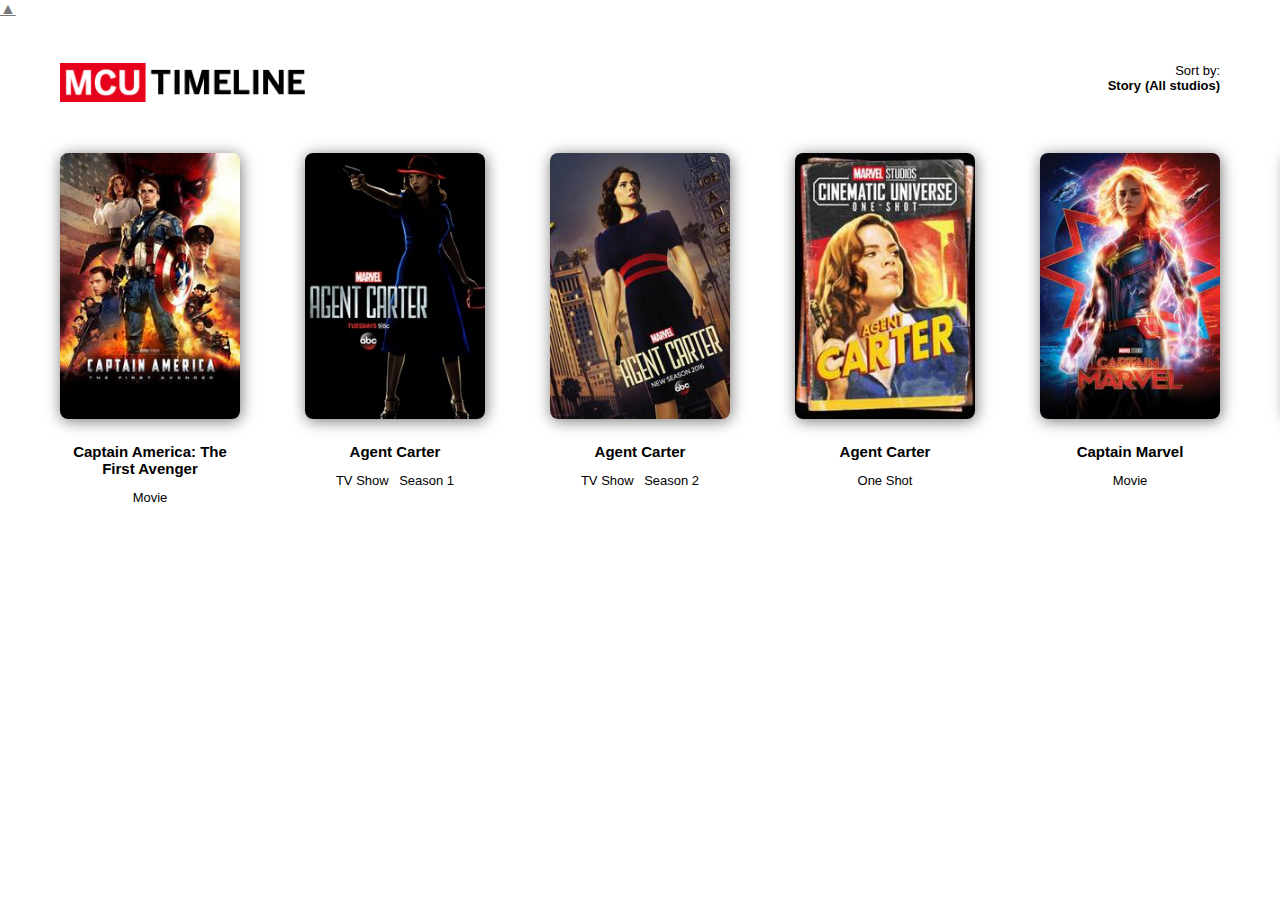
==== commit 97eb1691: "Timeline Update" ====
--- a/timeline.html
+++ b/timeline.html
@@ -2,8 +2,7 @@
 <html>
 <head>
 	<meta charset="utf-8">
-
-	<!-- Primary Meta Tags -->
+	
 	<title>Timeline - MCU Random - Get random title from Marvel Cinematic Universe</title>
 	
 	<meta name="apple-mobile-web-app-capable" content="yes">
@@ -15,14 +14,14 @@
 
 	<!-- Open Graph / Facebook -->
 	<meta property="og:type" content="website">
-	<meta property="og:url" content="http://mcurandom.com">
+	<meta property="og:url" content="http://mcurandom.com/timeline.html">
 	<meta property="og:title" content="Timeline - MCU Random - Random Title to Watch from Marvel Cinematic Universe">
 	<meta property="og:description" content="With MCU Random you can choose what title from Marvel Cinematic Universe watch right now!">
 	<meta property="og:image" content=" ">
 
 	<!-- Twitter -->
 	<meta property="twitter:card" content="summary_large_image">
-	<meta property="twitter:url" content="http://mcurandom.com">
+	<meta property="twitter:url" content="http://mcurandom.com/timeline.html">
 	<meta property="twitter:title" content="Timeline - MCU Random - Random Title to Watch from Marvel Cinematic Universe">
 	<meta property="twitter:description" content="With MCU Random you can choose what title from Marvel Cinematic Universe watch right now!">
 	<meta property="twitter:image" content=" ">
@@ -34,17 +33,36 @@
 
 	<link rel="stylesheet" type="text/css" href="css/styles.css">
 
+	<style type="text/css">
+		.menu_settings{
+			float: right;
+		}
+		.menu_settings:after{
+			content: "";
+			display: table;
+			clear: both;
+		}
+		
+		.menu_setti{
+			float: left;
+		}
+
+		.fixmenu{
+			margin-right: 4px;
+		}
+
+	</style>
+	
 	<style type="text/css"> html { scroll-behavior: smooth; } #sortRelease { display: none; } </style>
+
 </head>
 <body>
 	<a name="top"></a>
-
 	<a href="#top">
-	<div id="upbtn" class="up_btn" onclick="ToTheMoon();">▲</div>
+		<div id="upbtn" class="timeline_up_btn">▲</div>
 	</a>
 
-
-	<div class="app_head timeline_page"> <!-- Header -->
+	<div class="app_head timeline_page">
 			<div class="app_head_logo">
 				<a href="index.html">
 				<picture>
@@ -53,10 +71,13 @@
       				<img src="images/app/timeline/logo_timeline_l.png" class="app_head_logo_styles">
     			</picture>
     			</a>
-			</div> <!-- Logo - Left -->
+			</div>
 			<div class="app_head_quickrandom" onclick="Menu()">
 				<div class="app_quickrandom_name">Sort by:</div>
-				<div class="app_quickrandom_title app_quickrandom_egg" id="SortResult">Story</div>
+				<div class="menu_settings">
+					<div class="app_quickrandom_title app_quickrandom_egg menu_setti fixmenu" id="SortResult">Story</div>
+					<div class="app_quickrandom_title app_quickrandom_egg menu_setti" id="MSFil">(All studios)</div>
+				</div>
 				<div class="timeline_menu_close" id="menu_closearea"></div>
 				<div class="timeline_menu" id="menu">
 					<div onclick="OrderStory();">Story</div>
@@ -64,622 +85,699 @@
 					<div onclick="MarvelStudiosFilter();" id="msfilter">Only Marvel Studios</div>
 					<a class="menu_url last" href="http://mcurandom.com"><div class="last">MCURandom.com</div></a>
 				</div>
-			</div> <!-- Quick Random Title -->
+			</div>
 		</div>
 
 		<script type="text/javascript">
+
 			function OrderStory() {
-				// SortResult
 				document.getElementById('SortResult').innerHTML = "Story";
 				document.getElementById('sortStory').style.display = "block";
 				document.getElementById('sortRelease').style.display = "none";
-				console.log ('Sort by Story');
 			}
 
 			function OrderRelease() {
 				document.getElementById('SortResult').innerHTML = "Release";
 				document.getElementById('sortStory').style.display = "none";
 				document.getElementById('sortRelease').style.display = "block";
-				console.log ('Sort by Release');
 			}
 
 			function MarvelStudiosFilter() {
-
 				var elements = document.querySelectorAll('div.app_timeline > div.nonms');
 				var x = document.getElementById('msfilter');
+				var xx = document.getElementById('MSFil');
 				x.innerHTML = (x.innerHTML == 'Only Marvel Studios') ? 'All studios' : 'Only Marvel Studios';
+				xx.innerHTML = (xx.innerHTML == '(Marvel Studios)') ? '(All studios)' : '(Marvel Studios)';
 
   				for (var elem of elements) {
     			elem.style.display = (elem.style.display == 'none') ? 'block' : 'none';
   				}
 			}
+
 		</script>
 
-<div id="sortStory">
-	<div class="app_timeline">
-		<div class="card" tabindex="1"> <img src="images/movies/captainamericathefirstavenger.jpg"> <div class="card_name">Captain America: The First Avenger</div>
-		<div class="card_name_type">Movie</div>
+		<div id="sortStory">
+			<div class="app_timeline">
+				<div class="card" tabindex="1"> <img src="images/movies/captainamericathefirstavenger.jpg"> <div class="card_name">Captain America: The First Avenger</div>
+				<div class="card_name_type">Movie</div>
+				</div>
+				<div class="card nonms" tabindex="1"> <img src="images/tv/agentcarter_s1_imdb.jpg"> <div class="card_name">Agent Carter</div>
+				<div class="card_name_type">TV Show</div> <div class="card_name_type">Season 1</div>
+				</div>
+				<div class="card nonms" tabindex="1"> <img src="images/tv/agentcarter_s2.jpg"> <div class="card_name">Agent Carter</div>
+				<div class="card_name_type">TV Show</div> <div class="card_name_type">Season 2</div>
+				</div>
+				<div class="card" tabindex="1"> <img src="images/oneshots/agentcarter.jpg"> <div class="card_name">Agent Carter</div> 
+				<div class="card_name_type">One Shot</div>
+				</div>
+				<div class="card" tabindex="1"> <img src="images/movies/captainmarvel.jpg"> <div class="card_name">Captain Marvel</div> 
+				<div class="card_name_type">Movie</div>
+				</div>
+				<div class="card" tabindex="1"> <img src="images/movies/ironman.jpg"> <div class="card_name">Iron Man</div> 
+				<div class="card_name_type">Movie</div>
+				</div>
+				<div class="card" tabindex="1"> <img src="images/movies/ironman2.jpg"> <div class="card_name">Iron Man 2</div> 
+				<div class="card_name_type">Movie</div>
+				</div>
+				<div class="card" tabindex="1"> <img src="images/movies/theincrediblehulk.jpg"> <div class="card_name">The Incredible Hulk</div> 
+				<div class="card_name_type">Movie</div>
+				</div>
+				<div class="card" tabindex="1"> <img src="images/oneshots/theconsultant.jpg"> <div class="card_name">The Consultant</div> 
+				<div class="card_name_type">One-Shot</div>
+				</div>
+				<div class="card" tabindex="1"> <img src="images/oneshots/afunnythinghappenedonthewaytothorshammer.jpg"> <div class="card_name">A Funny Thing Happened On The Way To Thor’s Hammer</div> <div class="card_name_type">One-Shot</div>
+				</div>
+				<div class="card" tabindex="1"> <img src="images/movies/thor.jpg"> <div class="card_name">Thor</div> 
+				<div class="card_name_type">Movie</div>
+				</div>
+				<div class="card" tabindex="1"> <img src="images/movies/theavengers.jpg"> <div class="card_name">Marvel's The Avengers</div> 
+				<div class="card_name_type">Movie</div>
+				</div>
+				<div class="card" tabindex="1"> <img src="images/oneshots/item47.jpg"> <div class="card_name">Item 47</div> 
+				<div class="card_name_type">One-Shot</div>
+				</div>
+				<div class="card nonms" tabindex="1"> <img src="images/tv/agentsofshield_s1.jpg"> <div class="card_name">Agents of S.H.I.E.L.D</div> 
+				<div class="card_name_type">TV Show</div> <div class="card_name_type">Season 1</div> <div class="card_name_type">Episode 1 - 7</div>
+				</div>
+				<div class="card" tabindex="1"> <img src="images/movies/thorthedarkworld.jpg"> <div class="card_name">Thor: The Dark World</div> 
+				<div class="card_name_type">Movie</div>
+				</div>
+				<div class="card nonms" tabindex="1"> <img src="images/tv/agentsofshield_s1.jpg"> <div class="card_name">Agents of S.H.I.E.L.D</div> 
+				<div class="card_name_type">TV Show</div> <div class="card_name_type">Season 1</div> <div class="card_name_type">Episode 8 - 10</div>
+				</div>
+				<div class="card" tabindex="1"> <img src="images/movies/ironman3.jpg"> <div class="card_name">Iron Man 3</div> 
+				<div class="card_name_type">Movie</div>
+				</div>
+				<div class="card" tabindex="1"> <img src="images/oneshots/allhailtheking.jpg"> <div class="card_name">All Hail The King</div> 
+				<div class="card_name_type">One-Shot</div>
+				</div>
+				<div class="card nonms" tabindex="1"> <img src="images/tv/agentsofshield_s1.jpg"> <div class="card_name">Agents of S.H.I.E.L.D</div> 
+				<div class="card_name_type">TV Show</div> <div class="card_name_type">Season 1</div> <div class="card_name_type">Episode 11 - 16</div>
+				</div>
+				<div class="card" tabindex="1"> <img src="images/movies/captainamericathewintersoldier.jpg"> <div class="card_name">Captain America: The Winter Soldier</div> 
+				<div class="card_name_type">Movie</div>
+				</div>
+				<div class="card nonms" tabindex="1"> <img src="images/tv/agentsofshield_s1.jpg"> <div class="card_name">Agents of S.H.I.E.L.D</div> 
+				<div class="card_name_type">TV Show</div> <div class="card_name_type">Season 1</div> <div class="card_name_type">Episode 17 - 22</div>
+				</div>
+				<div class="card" tabindex="1"> <img src="images/movies/guardiansofthegalaxy.jpg"> <div class="card_name">Guardians of the Galaxy</div>
+				<div class="card_name_type">Movie</div>
+				</div>
+				<div class="card" tabindex="1"> <img src="images/movies/guardiansofthegalaxyvol2.jpg"> <div class="card_name">Guardians of the Galaxy Vol. 2</div>
+				<div class="card_name_type">Movie</div>
+				</div>
+				<div class="card nonms" tabindex="1"> <img src="images/tv/daredevil_s1.jpg"> <div class="card_name">Daredevil</div> 
+				<div class="card_name_type">TV Show</div> <div class="card_name_type">Season 1</div>
+				</div>
+				<div class="card nonms" tabindex="1"> <img src="images/tv/jessicajones_s1.jpg"> <div class="card_name">Jessica Jones</div> 
+				<div class="card_name_type">TV Show</div> <div class="card_name_type">Season 1</div>
+				</div>
+				<div class="card nonms" tabindex="1"> <img src="images/tv/agentsofshield_s2.jpg"> <div class="card_name">Agents of S.H.I.E.L.D</div>
+				<div class="card_name_type">TV Show</div> <div class="card_name_type">Season 2</div> <div class="card_name_type">Episode 1 - 19</div>
+				</div>
+				<div class="card" tabindex="1"> <img src="images/movies/avengersageofultron.jpg"> <div class="card_name">Avengers: Age of Ultron</div> 
+				<div class="card_name_type">Movie</div>
+				</div>
+				<div class="card nonms" tabindex="1"> <img src="images/tv/agentsofshield_s2.jpg"> <div class="card_name">Agents of S.H.I.E.L.D</div>
+				<div class="card_name_type">TV Show</div> <div class="card_name_type">Season 2</div> <div class="card_name_type">Episode 20 - 22</div>
+				</div>
+				<div class="card nonms" tabindex="1"> <img src="images/web/whihnewsfront.jpg"> <div class="card_name">WHIH Newsfront</div> 
+				<div class="card_name_type">Web Series</div> <div class="card_name_type">Episode 1 - 5</div>
+				</div>
+				<div class="card" tabindex="1"> <img src="images/movies/ant-man.jpg"> <div class="card_name">Ant-Man</div> 
+				<div class="card_name_type">Movie</div>
+				</div>
+				<div class="card nonms" tabindex="1"> <img src="images/tv/lukecage_s1.jpg"> <div class="card_name">Luke Cage</div> 
+				<div class="card_name_type">TV Show</div> <div class="card_name_type">Season 1</div> <div class="card_name_type">Episode 1 - 2</div>
+				</div>
+				<div class="card nonms" tabindex="1"> <img src="images/tv/daredevil_s2.jpg"> <div class="card_name">Daredevil</div>
+				<div class="card_name_type">TV Show</div> <div class="card_name_type">Season 2</div> <div class="card_name_type">Episode 1 - 4</div>
+				</div>
+				<div class="card nonms" tabindex="1"> <img src="images/tv/lukecage_s1.jpg"> <div class="card_name">Luke Cage</div> 
+				<div class="card_name_type">TV Show</div> <div class="card_name_type">Season 1</div> <div class="card_name_type">Episode 3 - 4</div>
+				</div>
+				<div class="card nonms" tabindex="1"> <img src="images/tv/daredevil_s2.jpg"> <div class="card_name">Daredevil</div>
+				<div class="card_name_type">TV Show</div> <div class="card_name_type">Season 2</div> <div class="card_name_type">Episode 5 - 11</div>
+				</div>
+				<div class="card nonms" tabindex="1"> <img src="images/tv/lukecage_s1.jpg"> <div class="card_name">Luke Cage</div>
+				<div class="card_name_type">TV Show</div> <div class="card_name_type">Season 1</div> <div class="card_name_type">Episode 5 - 8</div>
+				</div>
+				<div class="card nonms" tabindex="1"> <img src="images/tv/daredevil_s2.jpg"> <div class="card_name">Daredevil</div>
+				<div class="card_name_type">TV Show</div> <div class="card_name_type">Season 2</div> <div class="card_name_type">Episode 12 - 13</div>
+				</div>
+				<div class="card nonms" tabindex="1"> <img src="images/tv/lukecage_s1.jpg"> <div class="card_name">Luke Cage</div>
+				<div class="card_name_type">TV Show</div> <div class="card_name_type">Season 1</div> <div class="card_name_type">Episode 9 - 13</div>
+				</div>
+				<div class="card nonms" tabindex="1"> <img src="images/tv/cloakanddagger_s1.jpg"> <div class="card_name">Cloak and Dagger</div> 
+				<div class="card_name_type">TV Show</div> <div class="card_name_type">Season 1</div>
+				</div>
+				<div class="card nonms" tabindex="1"> <img src="images/tv/cloakanddagger_s2.jpg"> <div class="card_name">Cloak and Dagger</div> 
+				<div class="card_name_type">TV Show</div> <div class="card_name_type">Season 2</div>
+				</div>
+				<div class="card nonms" tabindex="1"> <img src="images/tv/agentsofshield_s3.jpg"> <div class="card_name">Agents of S.H.I.E.L.D</div> 
+				<div class="card_name_type">TV Show</div> <div class="card_name_type">Season 3</div> <div class="card_name_type">Episode 1 - 19</div>
+				</div>
+				<div class="card nonms" tabindex="1"> <img src="images/tv/ironfist_s1.jpg"> <div class="card_name">Iron Fist</div> 
+				<div class="card_name_type">TV Show</div> <div class="card_name_type">Season 1</div>
+				</div>
+				<div class="card nonms" tabindex="1"> <img src="images/web/whihnewsfront.jpg"> <div class="card_name">WHIH Newsfront</div> 
+				<div class="card_name_type">Web Series</div> <div class="card_name_type">Episode 6 - 10</div>
+				</div>
+				<div class="card" tabindex="1"> <img src="images/movies/captainamericacivilwar.jpg"> <div class="card_name">Captain America: Civil War</div> 
+				<div class="card_name_type">Movie</div>
+				</div>
+				<div class="card" tabindex="1"> <img src="images/movies/blackwidow.jpg"> <div class="card_name">Black Widow</div> 
+				<div class="card_name_type">Movie</div>
+				</div>
+				<div class="card nonms" tabindex="1"> <img src="images/tv/agentsofshield_s3.jpg"> <div class="card_name">Agents of S.H.I.E.L.D</div> 
+				<div class="card_name_type">TV Show</div> <div class="card_name_type">Season 3</div> <div class="card_name_type">Episode 20</div>
+				</div>
+				<div class="card" tabindex="1"> <img src="images/movies/blackpanther.jpg"> <div class="card_name">Black Panther</div>
+				<div class="card_name_type">Movie</div>
+				</div>
+				<div class="card nonms" tabindex="1"> <img src="images/tv/agentsofshield_s3.jpg"> <div class="card_name">Agents of S.H.I.E.L.D</div>
+				<div class="card_name_type">TV Show</div> <div class="card_name_type">Season 3</div> <div class="card_name_type">Episode 21 - 22</div>
+				</div>
+				<div class="card nonms" tabindex="1"> <img src="images/tv/inhumans_s1.jpg"> <div class="card_name">Inhumans</div>
+				<div class="card_name_type">TV Show</div> <div class="card_name_type">Season 1</div>
+				</div>
+				<div class="card nonms" tabindex="1"> <img src="images/tv/defenders_s1.jpg"> <div class="card_name">The Defenders</div> 
+				<div class="card_name_type">TV Show</div> <div class="card_name_type">Season 1</div>
+				</div>
+				<div class="card" tabindex="1"> <img src="images/movies/spider-manhomecoming.jpg"> <div class="card_name">Spider-Man: Homecoming</div> 
+				<div class="card_name_type">Movie</div>
+				</div>
+				<div class="card nonms" tabindex="1"> <img src="images/tv/thepunisher_s1.jpg"> <div class="card_name">The Punisher</div> 
+				<div class="card_name_type">TV Show</div> <div class="card_name_type">Season 1</div>
+				</div>
+				<div class="card nonms" tabindex="1"> <img src="images/tv/jessicajones_s2.jpg"> <div class="card_name">Jessica Jones</div> 
+				<div class="card_name_type">TV Show</div> <div class="card_name_type">Season 2</div>
+				</div>
+				<div class="card nonms" tabindex="1"> <img src="images/tv/lukecage_s2.jpg"> <div class="card_name">Luke Cage</div>
+				<div class="card_name_type">TV Show</div> <div class="card_name_type">Season 2</div> 
+				</div>
+				<div class="card nonms" tabindex="1"> <img src="images/tv/runaways_s1.jpg"> <div class="card_name">Runaways</div>
+				<div class="card_name_type">TV Show</div> <div class="card_name_type">Season 1</div>
+				</div>
+				<div class="card nonms" tabindex="1"> <img src="images/tv/runaways_s2.jpg"> <div class="card_name">Runaways</div> 
+				<div class="card_name_type">TV Show</div> <div class="card_name_type">Season 2</div>
+				</div>
+				<div class="card nonms" tabindex="1"> <img src="images/tv/ironfist_s2.jpg"> <div class="card_name">Iron Fist</div> 
+				<div class="card_name_type">TV Show</div> <div class="card_name_type">Season 2</div> 
+				</div>
+				<div class="card nonms" tabindex="1"> <img src="images/tv/daredevil_s3.jpg"> <div class="card_name">Daredevil</div>
+				<div class="card_name_type">TV Show</div> <div class="card_name_type">Season 3</div>
+				</div>
+				<div class="card nonms" tabindex="1"> <img src="images/tv/thepunisher_s2.jpg"> <div class="card_name">The Punisher</div> 
+				<div class="card_name_type">TV Show</div> <div class="card_name_type">Season 2</div> 
+				</div>
+				<div class="card nonms" tabindex="1"> <img src="images/tv/jessicajones_s3.jpg"> <div class="card_name">Jessica Jones</div> 
+				<div class="card_name_type">TV Show</div> <div class="card_name_type">Season 3</div>
+				</div>
+				<div class="card nonms" tabindex="1"> <img src="images/tv/agentsofshield_s4.jpg"> <div class="card_name">Agents of S.H.I.E.L.D</div>
+				<div class="card_name_type">TV Show</div> <div class="card_name_type">Season 4</div> <div class="card_name_type">Episode 1 - 6</div>
+				</div>
+				<div class="card" tabindex="1"> <img src="images/movies/doctorstrange.jpg"> <div class="card_name">Doctor Strange</div> 
+				<div class="card_name_type">Movie</div> 
+				</div>
+				<div class="card nonms" tabindex="1"> <img src="images/tv/agentsofshield_s4.jpg"> <div class="card_name">Agents of S.H.I.E.L.D</div>
+				<div class="card_name_type">TV Show</div> <div class="card_name_type">Season 4</div> <div class="card_name_type">Episode 7 - 8</div>
+				</div>
+				<div class="card nonms" tabindex="1"> <img src="images/web/aosslingshot.jpg"> <div class="card_name">Agents of S.H.I.E.L.D.: Slingshot</div> 
+				<div class="card_name_type">Web Series</div> <div class="card_name_type">Season 1</div> 
+				</div>
+				<div class="card" tabindex="1"> <img src="images/movies/thorragnarok.jpg"> <div class="card_name">Thor: Ragnarok</div> 
+				<div class="card_name_type">Movie</div> 
+				</div>
+				<div class="card" tabindex="1"> <img src="images/movies/ant-manthewasp.jpg"> <div class="card_name">Ant-Man and the Wasp</div> 
+				<div class="card_name_type">Movie</div>
+				</div>
+				<div class="card nonms" tabindex="1"> <img src="images/tv/agentsofshield_s4.jpg"> <div class="card_name">Agents of S.H.I.E.L.D</div> 
+				<div class="card_name_type">TV Show</div> <div class="card_name_type">Season 4</div> <div class="card_name_type">Episode 9 - 22</div>
+				</div>
+				<div class="card nonms" tabindex="1"> <img src="images/tv/runaways_s3.jpg"> <div class="card_name">Runaways</div>
+				<div class="card_name_type">TV Show</div> <div class="card_name_type">Season 3</div> <div class="card_name_type">Episode 1 - 9</div>
+				</div>
+				<div class="card nonms" tabindex="1"> <img src="images/tv/agentsofshield_s5.jpg"> <div class="card_name">Agents of S.H.I.E.L.D</div> 
+				<div class="card_name_type">TV Show</div> <div class="card_name_type">Season 5</div>
+				</div>
+				<div class="card" tabindex="1"> <img src="images/movies/avengersinfinitywar.jpg"> <div class="card_name">Avengers: Infinity War</div> 
+				<div class="card_name_type">Movie</div>
+				</div>
+				<div class="card nonms" tabindex="1"> <img src="images/tv/agentsofshield_s6.jpg"> <div class="card_name">Agents of S.H.I.E.L.D</div> 
+				<div class="card_name_type">TV Show</div> <div class="card_name_type">Season 6</div>
+				</div>
+				<div class="card nonms" tabindex="1"> <img src="images/tv/agentsofshield_s7.jpg"> <div class="card_name">Agents of S.H.I.E.L.D</div> 
+				<div class="card_name_type">TV Show</div> <div class="card_name_type">Season 7</div> 
+				</div>
+				<div class="card nonms" tabindex="1"> <img src="images/tv/runaways_s3.jpg"> <div class="card_name">Runaways</div> 
+				<div class="card_name_type">TV Show</div> <div class="card_name_type">Season 3</div> <div class="card_name_type">Episode 10</div>
+				</div>
+				<div class="card" tabindex="1"> <img src="images/movies/avengersendgame.jpg"> <div class="card_name">Avengers: Endgame</div> 
+				<div class="card_name_type">Movie</div>
+				</div>
+				<div class="card" tabindex="1"> <img src="images/movies/eternals.jpg"> <div class="card_name">Eternals</div> 
+				<div class="card_name_type">Movie</div>  
+				</div>
+				<div class="card" tabindex="1"> <img src="images/tv/loki_s1.jpg"> <div class="card_name">Loki</div> 
+				<div class="card_name_type">TV Show</div> <div class="card_name_type">Season 1</div>
+				</div>
+				<div class="card" tabindex="1"> <img src="images/tv/whatif_s1.jpg"> <div class="card_name">What If...?</div> 
+				<div class="card_name_type">TV Show</div> <div class="card_name_type">Season 1</div>
+				</div>
+				<div class="card" tabindex="1"> <img src="images/tv/wandavision_s1.jpg"> <div class="card_name">WandaVision</div> 
+				<div class="card_name_type">TV Show</div> <div class="card_name_type">Season 1</div>
+				</div>
+				<div class="card" tabindex="1"> <img src="images/tv/falconwintersoldier_s1.jpg"> <div class="card_name">The Falcon and The Winter Soldier</div> 
+				<div class="card_name_type">TV Show</div> <div class="card_name_type">Season 1</div>
+				</div>
+				<div class="card" tabindex="1"> <img src="images/movies/shangchi.jpg"> <div class="card_name">Shang-Chi And The Legend Of The Ten Rings</div> 
+				<div class="card_name_type">Movie</div>  
+				</div>
+				<div class="card nonms" tabindex="1"> <img src="images/movies/venom.jpg"> <div class="card_name">Venom</div> 
+				<div class="card_name_type">Movie</div>  
+				</div>
+				<div class="card" tabindex="1"> <img src="images/oneshots/peterstodolist.jpg"> <div class="card_name">Peter's To-Do List</div> 
+				<div class="card_name_type">One-Shot</div> 
+				</div>
+				<div class="card" tabindex="0"> <img src="images/movies/spider-manfarfromhome.jpg"> <div class="card_name">Spider-Man: Far From Home</div> 
+				<div class="card_name_type">Movie</div>
+				</div>
+				<div class="card nonms" tabindex="1"> <img src="images/movies/venom2.jpg"> <div class="card_name">Venom: Let There Be Carnage</div> 
+				<div class="card_name_type">Movie</div>  
+				</div>
+				<div class="card nonms" tabindex="1"> <img src="images/non-mcu/movies/spider-man.jpg"> <div class="card_name">Spider-Man</div> 
+				<div class="card_name_type">Movie</div>  
+				</div>
+				<div class="card nonms" tabindex="1"> <img src="images/non-mcu/movies/spider-man2.jpg"> <div class="card_name">Spider-Man 2</div> 
+				<div class="card_name_type">Movie</div>  
+				</div>
+				<div class="card nonms" tabindex="1"> <img src="images/non-mcu/movies/spider-man3.jpg"> <div class="card_name">Spider-Man 3</div> 
+				<div class="card_name_type">Movie</div>  
+				</div>
+				<div class="card nonms" tabindex="1"> <img src="images/non-mcu/movies/amazingspider-man.jpg"> <div class="card_name">The Amazing Spider-Man</div> 
+				<div class="card_name_type">Movie</div>  
+				</div>
+				<div class="card nonms" tabindex="1"> <img src="images/non-mcu/movies/amazingspider-man2.jpg"> <div class="card_name">The Amazing Spider-Man 2</div> 
+				<div class="card_name_type">Movie</div>  
+				</div>
+			</div>
 		</div>
-		<div class="card nonms" tabindex="1"> <img src="images/tv/agentcarter_s1_imdb.jpg"> <div class="card_name">Agent Carter</div>
-		<div class="card_name_type">TV Show</div> <div class="card_name_type">Season 1</div>
+
+		<div id="sortRelease">
+			<div class="app_timeline">
+				<div class="card nonms" tabindex="1"> <img src="images/non-mcu/movies/spider-man.jpg"> <div class="card_name">Spider-Man</div> 
+				<div class="card_name_type">Movie</div>  
+				</div>
+				<div class="card nonms" tabindex="1"> <img src="images/non-mcu/movies/spider-man2.jpg"> <div class="card_name">Spider-Man 2</div> 
+				<div class="card_name_type">Movie</div>  
+				</div>
+				<div class="card nonms" tabindex="1"> <img src="images/non-mcu/movies/spider-man3.jpg"> <div class="card_name">Spider-Man 3</div> 
+				<div class="card_name_type">Movie</div>  
+				</div>
+				<div class="card" tabindex="1"> <img src="images/movies/ironman.jpg"> <div class="card_name">Iron Man</div> 
+				<div class="card_name_type">Movie</div>
+				</div>
+				<div class="card" tabindex="1"> <img src="images/movies/theincrediblehulk.jpg"> <div class="card_name">The Incredible Hulk</div> 
+				<div class="card_name_type">Movie</div>
+				</div>
+				<div class="card" tabindex="1"> <img src="images/movies/ironman2.jpg"> <div class="card_name">Iron Man 2</div> 
+				<div class="card_name_type">Movie</div>
+				</div>
+				<div class="card" tabindex="1"> <img src="images/movies/thor.jpg"> <div class="card_name">Thor</div> 
+				<div class="card_name_type">Movie</div>
+				</div>
+				<div class="card" tabindex="1"> <img src="images/movies/captainamericathefirstavenger.jpg"> <div class="card_name">Captain America: The First Avenger</div>
+				<div class="card_name_type">Movie</div>
+				</div>
+				<div class="card" tabindex="1"> <img src="images/oneshots/theconsultant.jpg"> <div class="card_name">The Consultant</div> 
+				<div class="card_name_type">One-Shot</div>
+				</div>
+				<div class="card" tabindex="1"> <img src="images/oneshots/afunnythinghappenedonthewaytothorshammer.jpg"> <div class="card_name">A Funny Thing Happened On The Way To Thor’s Hammer</div> <div class="card_name_type">One-Shot</div>
+				</div>
+				<div class="card" tabindex="1"> <img src="images/movies/theavengers.jpg"> <div class="card_name">Marvel's The Avengers</div> 
+				<div class="card_name_type">Movie</div>
+				</div>
+				<div class="card nonms" tabindex="1"> <img src="images/non-mcu/movies/amazingspider-man.jpg"> <div class="card_name">The Amazing Spider-Man</div> 
+				<div class="card_name_type">Movie</div>  
+				</div>
+				<div class="card" tabindex="1"> <img src="images/oneshots/item47.jpg"> <div class="card_name">Item 47</div> 
+				<div class="card_name_type">One-Shot</div>
+				</div>
+				<div class="card" tabindex="1"> <img src="images/movies/ironman3.jpg"> <div class="card_name">Iron Man 3</div> 
+				<div class="card_name_type">Movie</div>
+				</div>
+				<div class="card" tabindex="1"> <img src="images/oneshots/agentcarter.jpg"> <div class="card_name">Agent Carter</div> 
+				<div class="card_name_type">One Shot</div>
+				</div>
+				<div class="card nonms" tabindex="1"> <img src="images/tv/agentsofshield_s1.jpg"> <div class="card_name">Agents of S.H.I.E.L.D</div> 
+				<div class="card_name_type">TV Show</div> <div class="card_name_type">Season 1</div> <div class="card_name_type">Episode 1 - 6</div>
+				</div>
+				<div class="card" tabindex="1"> <img src="images/movies/thorthedarkworld.jpg"> <div class="card_name">Thor: The Dark World</div> 
+				<div class="card_name_type">Movie</div>
+				</div>
+				<div class="card nonms" tabindex="1"> <img src="images/tv/agentsofshield_s1.jpg"> <div class="card_name">Agents of S.H.I.E.L.D</div> 
+				<div class="card_name_type">TV Show</div> <div class="card_name_type">Season 1</div> <div class="card_name_type">Episode 7 - 12</div>
+				</div>
+				<div class="card" tabindex="1"> <img src="images/oneshots/allhailtheking.jpg"> <div class="card_name">All Hail The King</div> 
+				<div class="card_name_type">One-Shot</div>
+				</div>
+				<div class="card nonms" tabindex="1"> <img src="images/tv/agentsofshield_s1.jpg"> <div class="card_name">Agents of S.H.I.E.L.D</div> 
+				<div class="card_name_type">TV Show</div> <div class="card_name_type">Season 1</div> <div class="card_name_type">Episode 13 - 16</div>
+				</div>
+				<div class="card" tabindex="1"> <img src="images/movies/captainamericathewintersoldier.jpg"> <div class="card_name">Captain America: The Winter Soldier</div> 
+				<div class="card_name_type">Movie</div>
+				</div>
+				<div class="card nonms" tabindex="1"> <img src="images/tv/agentsofshield_s1.jpg"> <div class="card_name">Agents of S.H.I.E.L.D</div> 
+				<div class="card_name_type">TV Show</div> <div class="card_name_type">Season 1</div> <div class="card_name_type">Episode 17 - 22</div>
+				</div>
+				<div class="card nonms" tabindex="1"> <img src="images/non-mcu/movies/amazingspider-man2.jpg"> <div class="card_name">The Amazing Spider-Man 2</div> 
+				<div class="card_name_type">Movie</div>  
+				</div>
+				<div class="card" tabindex="1"> <img src="images/movies/guardiansofthegalaxy.jpg"> <div class="card_name">Guardians of the Galaxy</div>
+				<div class="card_name_type">Movie</div>
+				</div>
+				<div class="card nonms" tabindex="1"> <img src="images/tv/agentsofshield_s2.jpg"> <div class="card_name">Agents of S.H.I.E.L.D</div>
+				<div class="card_name_type">TV Show</div> <div class="card_name_type">Season 2</div> <div class="card_name_type">Episode 1 - 10</div>
+				</div>
+				<div class="card nonms" tabindex="1"> <img src="images/tv/agentcarter_s1_imdb.jpg"> <div class="card_name">Agent Carter</div>
+				<div class="card_name_type">TV Show</div><br><div class="card_name_type">Season 1</div>
+				</div>
+				<div class="card nonms" tabindex="1"> <img src="images/tv/agentsofshield_s2.jpg"> <div class="card_name">Agents of S.H.I.E.L.D</div>
+				<div class="card_name_type">TV Show</div> <div class="card_name_type">Season 2</div> <div class="card_name_type">Episode 11 - 16</div>
+				</div>
+				<div class="card nonms" tabindex="1"> <img src="images/tv/daredevil_s1.jpg"> <div class="card_name">Daredevil</div> 
+				<div class="card_name_type">TV Show</div> <div class="card_name_type">Season 1</div>
+				</div>
+				<div class="card nonms" tabindex="1"> <img src="images/tv/agentsofshield_s2.jpg"> <div class="card_name">Agents of S.H.I.E.L.D</div>
+				<div class="card_name_type">TV Show</div> <div class="card_name_type">Season 2</div> <div class="card_name_type">Episode 17 - 19</div>
+				</div>
+				<div class="card" tabindex="1"> <img src="images/movies/avengersageofultron.jpg"> <div class="card_name">Avengers: Age of Ultron</div> 
+				<div class="card_name_type">Movie</div>
+				</div>
+				<div class="card nonms" tabindex="1"> <img src="images/tv/agentsofshield_s2.jpg"> <div class="card_name">Agents of S.H.I.E.L.D</div>
+				<div class="card_name_type">TV Show</div> <div class="card_name_type">Season 2</div> <div class="card_name_type">Episode 20 - 22</div>
+				</div>
+				<div class="card nonms" tabindex="1"> <img src="images/web/whihnewsfront.jpg"> <div class="card_name">WHIH Newsfront 1-5</div> 
+				<div class="card_name_type">Web Series</div> <div class="card_name_type">Episode 1 - 5</div>
+				</div>
+				<div class="card" tabindex="1"> <img src="images/movies/ant-man.jpg"> <div class="card_name">Ant-Man</div> 
+				<div class="card_name_type">Movie</div>
+				</div>
+				<div class="card nonms" tabindex="1"> <img src="images/tv/agentsofshield_s3.jpg"> <div class="card_name">Agents of S.H.I.E.L.D</div> 
+				<div class="card_name_type">TV Show</div> <div class="card_name_type">Season 3</div> <div class="card_name_type">Episode 1 - 8</div>
+				</div>
+				<div class="card nonms" tabindex="1"> <img src="images/tv/jessicajones_s1.jpg"> <div class="card_name">Jessica Jones</div> 
+				<div class="card_name_type">TV Show</div> <div class="card_name_type">Season 1</div>
+				</div>
+				<div class="card nonms" tabindex="1"> <img src="images/tv/agentsofshield_s3.jpg"> <div class="card_name">Agents of S.H.I.E.L.D</div> 
+				<div class="card_name_type">TV Show</div> <div class="card_name_type">Season 3</div> <div class="card_name_type">Episode 9 - 10</div>
+				</div>
+				<div class="card nonms" tabindex="1"> <img src="images/tv/agentcarter_s2.jpg"> <div class="card_name">Agent Carter</div>
+				<div class="card_name_type">TV Show</div> <div class="card_name_type">Season 2</div>
+				</div>
+				<div class="card nonms" tabindex="1"> <img src="images/tv/agentsofshield_s3.jpg"> <div class="card_name">Agents of S.H.I.E.L.D</div> 
+				<div class="card_name_type">TV Show</div> <div class="card_name_type">Season 3</div> <div class="card_name_type">Episode 11 - 12</div>
+				</div>
+				<div class="card nonms" tabindex="1"> <img src="images/tv/daredevil_s2.jpg"> <div class="card_name">Daredevil</div>
+				<div class="card_name_type">TV Show</div> <div class="card_name_type">Season 2</div>
+				</div>
+				<div class="card nonms" tabindex="1"> <img src="images/tv/agentsofshield_s3.jpg"> <div class="card_name">Agents of S.H.I.E.L.D</div> 
+				<div class="card_name_type">TV Show</div> <div class="card_name_type">Season 3</div> <div class="card_name_type">Episode 13 - 17</div>
+				</div>
+				<div class="card nonms" tabindex="1"> <img src="images/web/whihnewsfront.jpg"> <div class="card_name">WHIH Newsfront</div> 
+				<div class="card_name_type">Web Series</div> <div class="card_name_type">Episode 6 - 7</div>
+				</div>
+				<div class="card nonms" tabindex="1"> <img src="images/tv/agentsofshield_s3.jpg"> <div class="card_name">Agents of S.H.I.E.L.D</div> 
+				<div class="card_name_type">TV Show</div> <div class="card_name_type">Season 3</div> <div class="card_name_type">Episode 18</div>
+				</div>
+				<div class="card nonms" tabindex="1"> <img src="images/web/whihnewsfront.jpg"> <div class="card_name">WHIH Newsfront</div> 
+				<div class="card_name_type">Web Series</div> <div class="card_name_type">Episode 8 - 10</div>
+				</div>
+				<div class="card nonms" tabindex="1"> <img src="images/tv/agentsofshield_s3.jpg"> <div class="card_name">Agents of S.H.I.E.L.D</div> 
+				<div class="card_name_type">TV Show</div> <div class="card_name_type">Season 3</div> <div class="card_name_type">Episode 19</div>
+				</div>
+				<div class="card" tabindex="1"> <img src="images/movies/captainamericacivilwar.jpg"> <div class="card_name">Captain America: Civil War</div> 
+				<div class="card_name_type">Movie</div>
+				</div>
+				<div class="card nonms" tabindex="1"> <img src="images/tv/agentsofshield_s3.jpg"> <div class="card_name">Agents of S.H.I.E.L.D</div> 
+				<div class="card_name_type">TV Show</div> <div class="card_name_type">Season 3</div> <div class="card_name_type">Episode 20 - 22</div>
+				</div>
+				<div class="card nonms" tabindex="1"> <img src="images/tv/agentsofshield_s4.jpg"> <div class="card_name">Agents of S.H.I.E.L.D</div>
+				<div class="card_name_type">TV Show</div> <div class="card_name_type">Season 4</div> <div class="card_name_type">Episode 1 - 2</div>
+				</div>
+				<div class="card nonms" tabindex="1"> <img src="images/tv/lukecage_s1.jpg"> <div class="card_name">Luke Cage</div> 
+				<div class="card_name_type">TV Show</div> <div class="card_name_type">Season 1</div>
+				</div>
+				<div class="card nonms" tabindex="1"> <img src="images/tv/agentsofshield_s4.jpg"> <div class="card_name">Agents of S.H.I.E.L.D</div>
+				<div class="card_name_type">TV Show</div> <div class="card_name_type">Season 4</div> <div class="card_name_type">Episode 3 - 6</div>
+				</div>
+				<div class="card" tabindex="1"> <img src="images/movies/doctorstrange.jpg"> <div class="card_name">Doctor Strange</div> 
+				<div class="card_name_type">Movie</div> 
+				</div>
+				<div class="card nonms" tabindex="1"> <img src="images/tv/agentsofshield_s4.jpg"> <div class="card_name">Agents of S.H.I.E.L.D</div>
+				<div class="card_name_type">TV Show</div> <div class="card_name_type">Season 4</div> <div class="card_name_type">Episode 7 - 8</div>
+				</div>
+				<div class="card nonms" tabindex="1"> <img src="images/web/aosslingshot.jpg"> <div class="card_name">Agents of S.H.I.E.L.D.: Slingshot</div> 
+				<div class="card_name_type">Web Series</div> <div class="card_name_type">Season 1</div> 
+				</div>
+				<div class="card nonms" tabindex="1"> <img src="images/tv/agentsofshield_s4.jpg"> <div class="card_name">Agents of S.H.I.E.L.D</div>
+				<div class="card_name_type">TV Show</div> <div class="card_name_type">Season 4</div> <div class="card_name_type">Episode 9 - 15</div>
+				</div>
+				<div class="card nonms" tabindex="1"> <img src="images/tv/ironfist_s1.jpg"> <div class="card_name">Iron Fist</div> 
+				<div class="card_name_type">TV Show</div> <div class="card_name_type">Season 1</div>
+				</div>
+				<div class="card nonms" tabindex="1"> <img src="images/tv/agentsofshield_s4.jpg"> <div class="card_name">Agents of S.H.I.E.L.D</div>
+				<div class="card_name_type">TV Show</div> <div class="card_name_type">Season 4</div> <div class="card_name_type">Episode 16 - 20</div>
+				</div>
+				<div class="card" tabindex="1"> <img src="images/movies/guardiansofthegalaxyvol2.jpg"> <div class="card_name">Guardians of the Galaxy Vol. 2</div>
+				<div class="card_name_type">Movie</div>
+				</div>
+				<div class="card nonms" tabindex="1"> <img src="images/tv/agentsofshield_s4.jpg"> <div class="card_name">Agents of S.H.I.E.L.D</div>
+				<div class="card_name_type">TV Show</div> <div class="card_name_type">Season 4</div> <div class="card_name_type">Episode 21 - 22</div>
+				</div>
+				<div class="card" tabindex="1"> <img src="images/movies/spider-manhomecoming.jpg"> <div class="card_name">Spider-Man: Homecoming</div> 
+				<div class="card_name_type">Movie</div>
+				</div>
+				<div class="card nonms" tabindex="1"> <img src="images/tv/defenders_s1.jpg"> <div class="card_name">The Defenders</div> 
+				<div class="card_name_type">TV Show</div> <div class="card_name_type">Season 1</div>
+				</div>
+				<div class="card nonms" tabindex="1"> <img src="images/tv/inhumans_s1.jpg"> <div class="card_name">Inhumans</div>
+				<div class="card_name_type">TV Show</div> <div class="card_name_type">Season 1</div> <div class="card_name_type">Episode 1 - 6</div>
+				</div>
+				<div class="card" tabindex="1"> <img src="images/movies/thorragnarok.jpg"> <div class="card_name">Thor: Ragnarok</div> 
+				<div class="card_name_type">Movie</div> 
+				</div>
+				<div class="card nonms" tabindex="1"> <img src="images/tv/inhumans_s1.jpg"> <div class="card_name">Inhumans</div>
+				<div class="card_name_type">TV Show</div> <div class="card_name_type">Season 1</div> <div class="card_name_type">Episode 7 - 8</div>
+				</div>
+				<div class="card nonms" tabindex="1"> <img src="images/tv/thepunisher_s1.jpg"> <div class="card_name">The Punisher</div> 
+				<div class="card_name_type">TV Show</div> <div class="card_name_type">Season 1</div>
+				</div>
+				<div class="card nonms" tabindex="1"> <img src="images/tv/runaways_s1.jpg"> <div class="card_name">Runaways</div>
+				<div class="card_name_type">TV Show</div> <div class="card_name_type">Season 1</div> <div class="card_name_type">Episode 1 - 4</div>
+				</div>
+				<div class="card nonms" tabindex="1"> <img src="images/tv/agentsofshield_s5.jpg"> <div class="card_name">Agents of S.H.I.E.L.D</div> 
+				<div class="card_name_type">TV Show</div> <div class="card_name_type">Season 5</div> <div class="card_name_type">Episode 1 - 2</div>
+				</div>
+				<div class="card nonms" tabindex="1"> <img src="images/tv/runaways_s1.jpg"> <div class="card_name">Runaways</div>
+				<div class="card_name_type">TV Show</div> <div class="card_name_type">Season 1</div> <div class="card_name_type">Episode 5</div>
+				</div>
+				<div class="card nonms" tabindex="1"> <img src="images/tv/agentsofshield_s5.jpg"> <div class="card_name">Agents of S.H.I.E.L.D</div> 
+				<div class="card_name_type">TV Show</div> <div class="card_name_type">Season 5</div> <div class="card_name_type">Episode 3</div>
+				</div>
+				<div class="card nonms" tabindex="1"> <img src="images/tv/runaways_s1.jpg"> <div class="card_name">Runaways</div>
+				<div class="card_name_type">TV Show</div> <div class="card_name_type">Season 1</div> <div class="card_name_type">Episode 6</div>
+				</div>
+				<div class="card nonms" tabindex="1"> <img src="images/tv/agentsofshield_s5.jpg"> <div class="card_name">Agents of S.H.I.E.L.D</div> 
+				<div class="card_name_type">TV Show</div> <div class="card_name_type">Season 5</div> <div class="card_name_type">Episode 4</div>
+				</div>
+				<div class="card nonms" tabindex="1"> <img src="images/tv/runaways_s1.jpg"> <div class="card_name">Runaways</div>
+				<div class="card_name_type">TV Show</div> <div class="card_name_type">Season 1</div> <div class="card_name_type">Episode 7</div>
+				</div>
+				<div class="card nonms" tabindex="1"> <img src="images/tv/agentsofshield_s5.jpg"> <div class="card_name">Agents of S.H.I.E.L.D</div> 
+				<div class="card_name_type">TV Show</div> <div class="card_name_type">Season 5</div> <div class="card_name_type">Episode 5</div>
+				</div>
+				<div class="card nonms" tabindex="1"> <img src="images/tv/runaways_s1.jpg"> <div class="card_name">Runaways</div>
+				<div class="card_name_type">TV Show</div> <div class="card_name_type">Season 1</div> <div class="card_name_type">Episode 8 - 9</div>
+				</div>
+				<div class="card nonms" tabindex="1"> <img src="images/tv/agentsofshield_s5.jpg"> <div class="card_name">Agents of S.H.I.E.L.D</div> 
+				<div class="card_name_type">TV Show</div> <div class="card_name_type">Season 5</div> <div class="card_name_type">Episode 6</div>
+				</div>
+				<div class="card nonms" tabindex="1"> <img src="images/tv/runaways_s1.jpg"> <div class="card_name">Runaways</div>
+				<div class="card_name_type">TV Show</div> <div class="card_name_type">Season 1</div> <div class="card_name_type">Episode 10</div>
+				</div>
+				<div class="card nonms" tabindex="1"> <img src="images/tv/agentsofshield_s5.jpg"> <div class="card_name">Agents of S.H.I.E.L.D</div> 
+				<div class="card_name_type">TV Show</div> <div class="card_name_type">Season 5</div> <div class="card_name_type">Episode 7 - 10</div>
+				</div>
+				<div class="card" tabindex="1"> <img src="images/movies/blackpanther.jpg"> <div class="card_name">Black Panther</div>
+				<div class="card_name_type">Movie</div>
+				</div>
+				<div class="card nonms" tabindex="1"> <img src="images/tv/agentsofshield_s5.jpg"> <div class="card_name">Agents of S.H.I.E.L.D</div> 
+				<div class="card_name_type">TV Show</div> <div class="card_name_type">Season 5</div> <div class="card_name_type">Episode 11</div>
+				</div>
+				<div class="card nonms" tabindex="1"> <img src="images/tv/jessicajones_s2.jpg"> <div class="card_name">Jessica Jones</div> 
+				<div class="card_name_type">TV Show</div> <div class="card_name_type">Season 2</div>
+				</div>
+				<div class="card nonms" tabindex="1"> <img src="images/tv/agentsofshield_s5.jpg"> <div class="card_name">Agents of S.H.I.E.L.D</div> 
+				<div class="card_name_type">TV Show</div> <div class="card_name_type">Season 5</div> <div class="card_name_type">Episode 12 - 18</div>
+				</div>
+				<div class="card" tabindex="1"> <img src="images/movies/avengersinfinitywar.jpg"> <div class="card_name">Avengers: Infinity War</div> 
+				<div class="card_name_type">Movie</div>
+				</div>
+				<div class="card nonms" tabindex="1"> <img src="images/tv/agentsofshield_s5.jpg"> <div class="card_name">Agents of S.H.I.E.L.D</div> 
+				<div class="card_name_type">TV Show</div> <div class="card_name_type">Season 5</div> <div class="card_name_type">Episode 19 - 22</div>
+				</div>
+				<div class="card nonms" tabindex="1"> <img src="images/tv/cloakanddagger_s1.jpg"> <div class="card_name">Cloak and Dagger</div> 
+				<div class="card_name_type">TV Show</div> <div class="card_name_type">Season 1</div> <div class="card_name_type">Episode 1 - 4</div>
+				</div>
+				<div class="card nonms" tabindex="1"> <img src="images/tv/lukecage_s2.jpg"> <div class="card_name">Luke Cage</div>
+				<div class="card_name_type">TV Show</div> <div class="card_name_type">Season 2</div> 
+				</div>
+				<div class="card nonms" tabindex="1"> <img src="images/tv/cloakanddagger_s1.jpg"> <div class="card_name">Cloak and Dagger</div> 
+				<div class="card_name_type">TV Show</div> <div class="card_name_type">Season 1</div> <div class="card_name_type">Episode 5 - 6</div>
+				</div>
+				<div class="card" tabindex="1"> <img src="images/movies/ant-manthewasp.jpg"> <div class="card_name">Ant-Man and the Wasp</div> 
+				<div class="card_name_type">Movie</div>
+				</div>
+				<div class="card nonms" tabindex="1"> <img src="images/tv/cloakanddagger_s1.jpg"> <div class="card_name">Cloak and Dagger</div> 
+				<div class="card_name_type">TV Show</div> <div class="card_name_type">Season 1</div> <div class="card_name_type">Episode 7 - 10</div>
+				</div>
+				<div class="card nonms" tabindex="1"> <img src="images/tv/ironfist_s2.jpg"> <div class="card_name">Iron Fist</div> 
+				<div class="card_name_type">TV Show</div> <div class="card_name_type">Season 2</div> 
+				</div>
+				<div class="card nonms" tabindex="1"> <img src="images/movies/venom.jpg"> <div class="card_name">Venom</div> 
+				<div class="card_name_type">Movie</div>  
+				</div>
+				<div class="card nonms" tabindex="1"> <img src="images/tv/daredevil_s3.jpg"> <div class="card_name">Daredevil</div>
+				<div class="card_name_type">TV Show</div> <div class="card_name_type">Season 3</div>
+				</div>
+				<div class="card nonms" tabindex="1"> <img src="images/tv/runaways_s2.jpg"> <div class="card_name">Runaways</div> 
+				<div class="card_name_type">TV Show</div> <div class="card_name_type">Season 2</div>
+				</div>
+				<div class="card nonms" tabindex="1"> <img src="images/tv/thepunisher_s2.jpg"> <div class="card_name">The Punisher</div> 
+				<div class="card_name_type">TV Show</div> <div class="card_name_type">Season 2</div> 
+				</div>
+				<div class="card" tabindex="1"> <img src="images/movies/captainmarvel.jpg"> <div class="card_name">Captain Marvel</div> 
+				<div class="card_name_type">Movie</div>
+				</div>
+				<div class="card nonms" tabindex="1"> <img src="images/tv/cloakanddagger_s2.jpg"> <div class="card_name">Cloak and Dagger</div> 
+				<div class="card_name_type">TV Show</div> <div class="card_name_type">Season 2</div> <div class="card_name_type">Episode 1 - 5</div>
+				</div>
+				<div class="card" tabindex="1"> <img src="images/movies/avengersendgame.jpg"> <div class="card_name">Avengers: Endgame</div> 
+				<div class="card_name_type">Movie</div> 
+				</div>
+				<div class="card nonms" tabindex="1"> <img src="images/tv/cloakanddagger_s2.jpg"> <div class="card_name">Cloak and Dagger</div> 
+				<div class="card_name_type">TV Show</div> <div class="card_name_type">Season 2</div> <div class="card_name_type">Episode 6 - 7</div>
+				</div>
+				<div class="card nonms" tabindex="1"> <img src="images/tv/agentsofshield_s6.jpg"> <div class="card_name">Agents of S.H.I.E.L.D</div> 
+				<div class="card_name_type">TV Show</div> <div class="card_name_type">Season 6</div> <div class="card_name_type">Episode 1</div>
+				</div>
+				<div class="card nonms" tabindex="1"> <img src="images/tv/cloakanddagger_s2.jpg"> <div class="card_name">Cloak and Dagger</div> 
+				<div class="card_name_type">TV Show</div> <div class="card_name_type">Season 2</div> <div class="card_name_type">Episode 8</div>
+				</div>
+				<div class="card nonms" tabindex="1"> <img src="images/tv/agentsofshield_s6.jpg"> <div class="card_name">Agents of S.H.I.E.L.D</div> 
+				<div class="card_name_type">TV Show</div> <div class="card_name_type">Season 6</div> <div class="card_name_type">Episode 2</div>
+				</div>
+				<div class="card nonms" tabindex="1"> <img src="images/tv/cloakanddagger_s2.jpg"> <div class="card_name">Cloak and Dagger</div> 
+				<div class="card_name_type">TV Show</div> <div class="card_name_type">Season 2</div> <div class="card_name_type">Episode 9</div>
+				</div>
+				<div class="card nonms" tabindex="1"> <img src="images/tv/agentsofshield_s6.jpg"> <div class="card_name">Agents of S.H.I.E.L.D</div> 
+				<div class="card_name_type">TV Show</div> <div class="card_name_type">Season 6</div> <div class="card_name_type">Episode 3</div>
+				</div>
+				<div class="card nonms" tabindex="1"> <img src="images/tv/cloakanddagger_s2.jpg"> <div class="card_name">Cloak and Dagger</div> 
+				<div class="card_name_type">TV Show</div> <div class="card_name_type">Season 2</div> <div class="card_name_type">Episode 10</div>
+				</div>
+				<div class="card nonms" tabindex="1"> <img src="images/tv/agentsofshield_s6.jpg"> <div class="card_name">Agents of S.H.I.E.L.D</div> 
+				<div class="card_name_type">TV Show</div> <div class="card_name_type">Season 6</div> <div class="card_name_type">Episode 4</div>
+				</div>
+				<div class="card nonms" tabindex="1"> <img src="images/tv/jessicajones_s3.jpg"> <div class="card_name">Jessica Jones</div> 
+				<div class="card_name_type">TV Show</div> <div class="card_name_type">Season 3</div>
+				</div>
+				<div class="card nonms" tabindex="1"> <img src="images/tv/agentsofshield_s6.jpg"> <div class="card_name">Agents of S.H.I.E.L.D</div> 
+				<div class="card_name_type">TV Show</div> <div class="card_name_type">Season 6</div> <div class="card_name_type">Episode 5 - 7</div>
+				</div>
+				<div class="card" tabindex="0"> <img src="images/movies/spider-manfarfromhome.jpg"> <div class="card_name">Spider-Man: Far From Home</div> 
+				<div class="card_name_type">Movie</div>
+				</div>
+				<div class="card nonms" tabindex="1"> <img src="images/tv/agentsofshield_s6.jpg"> <div class="card_name">Agents of S.H.I.E.L.D</div> 
+				<div class="card_name_type">TV Show</div> <div class="card_name_type">Season 6</div> <div class="card_name_type">Episode 8 - 13</div>
+				</div>
+				<div class="card" tabindex="1"> <img src="images/oneshots/peterstodolist.jpg"> <div class="card_name">Peter's To-Do List</div> 
+				<div class="card_name_type">One-Shot</div> 
+				</div>
+				<div class="card nonms" tabindex="1"> <img src="images/tv/runaways_s3.jpg"> <div class="card_name">Runaways</div>
+				<div class="card_name_type">TV Show</div> <div class="card_name_type">Season 3</div>
+				</div>
+				<div class="card nonms" tabindex="1"> <img src="images/tv/agentsofshield_s7.jpg"> <div class="card_name">Agents of S.H.I.E.L.D</div> 
+				<div class="card_name_type">TV Show</div> <div class="card_name_type">Season 7</div> 
+				</div>
+				<div class="card" tabindex="1"> <img src="images/tv/wandavision_s1.jpg"> <div class="card_name">WandaVision</div> 
+				<div class="card_name_type">TV Show</div> <div class="card_name_type">Season 1</div>
+				</div>
+				<div class="card" tabindex="1"> <img src="images/tv/falconwintersoldier_s1.jpg"> <div class="card_name">The Falcon and The Winter Soldier</div> 
+				<div class="card_name_type">TV Show</div> <div class="card_name_type">Season 1</div>
+				</div>
+				<div class="card" tabindex="1"> <img src="images/tv/loki_s1.jpg"> <div class="card_name">Loki</div> 
+				<div class="card_name_type">TV Show</div> <div class="card_name_type">Season 1</div>
+				</div>
+				<div class="card" tabindex="1"> <img src="images/movies/blackwidow.jpg"> <div class="card_name">Black Widow</div> 
+				<div class="card_name_type">Movie</div>
+				</div>
+				<div class="card" tabindex="1"> <img src="images/tv/whatif_s1.jpg"> <div class="card_name">What If...?</div> 
+				<div class="card_name_type">TV Show</div> <div class="card_name_type">Season 1</div>
+				</div>
+				<div class="card" tabindex="1"> <img src="images/movies/shangchi.jpg"> <div class="card_name">Shang-Chi And The Legend Of The Ten Rings</div> 
+				<div class="card_name_type">Movie</div>  
+				</div>
+				<div class="card nonms" tabindex="1"> <img src="images/movies/venom2.jpg"> <div class="card_name">Venom: Let There Be Carnage</div> 
+				<div class="card_name_type">Movie</div>  
+				</div>
+				<div class="card" tabindex="1"> <img src="images/movies/eternals.jpg"> <div class="card_name">Eternals</div> 
+				<div class="card_name_type">Movie</div>  
+				</div>
+			</div>
 		</div>
-		<div class="card nonms" tabindex="1"> <img src="images/tv/agentcarter_s2.jpg"> <div class="card_name">Agent Carter</div>
-		<div class="card_name_type">TV Show</div> <div class="card_name_type">Season 2</div>
-		</div>
-		<div class="card" tabindex="1"> <img src="images/oneshots/agentcarter.jpg"> <div class="card_name">Agent Carter</div> 
-		<div class="card_name_type">One Shot</div>
-		</div>
-		<div class="card" tabindex="1"> <img src="images/movies/captainmarvel.jpg"> <div class="card_name">Captain Marvel</div> 
-		<div class="card_name_type">Movie</div>
-		</div>
-		<div class="card" tabindex="1"> <img src="images/movies/ironman.jpg"> <div class="card_name">Iron Man</div> 
-		<div class="card_name_type">Movie</div>
-		</div>
-		<div class="card" tabindex="1"> <img src="images/movies/ironman2.jpg"> <div class="card_name">Iron Man 2</div> 
-		<div class="card_name_type">Movie</div>
-		</div>
-		<div class="card" tabindex="1"> <img src="images/movies/theincrediblehulk.jpg"> <div class="card_name">The Incredible Hulk</div> 
-		<div class="card_name_type">Movie</div>
-		</div>
-		<div class="card" tabindex="1"> <img src="images/oneshots/theconsultant.jpg"> <div class="card_name">The Consultant</div> 
-		<div class="card_name_type">One-Shot</div>
-		</div>
-		<div class="card" tabindex="1"> <img src="images/oneshots/afunnythinghappenedonthewaytothorshammer.jpg"> <div class="card_name">A Funny Thing Happened On The Way To Thor’s Hammer</div> <div class="card_name_type">One-Shot</div>
-		</div>
-		<div class="card" tabindex="1"> <img src="images/movies/thor.jpg"> <div class="card_name">Thor</div> 
-		<div class="card_name_type">Movie</div>
-		</div>
-		<div class="card" tabindex="1"> <img src="images/movies/theavengers.jpg"> <div class="card_name">Marvel's The Avengers</div> 
-		<div class="card_name_type">Movie</div>
-		</div>
-		<div class="card" tabindex="1"> <img src="images/oneshots/item47.jpg"> <div class="card_name">Item 47</div> 
-		<div class="card_name_type">One-Shot</div>
-		</div>
-		<div class="card nonms" tabindex="1"> <img src="images/tv/agentsofshield_s1.jpg"> <div class="card_name">Agents of S.H.I.E.L.D</div> 
-		<div class="card_name_type">TV Show</div> <div class="card_name_type">Season 1</div> <div class="card_name_type">Episode 1 - 7</div>
-		</div>
-		<div class="card" tabindex="1"> <img src="images/movies/thorthedarkworld.jpg"> <div class="card_name">Thor: The Dark World</div> 
-		<div class="card_name_type">Movie</div>
-		</div>
-		<div class="card nonms" tabindex="1"> <img src="images/tv/agentsofshield_s1.jpg"> <div class="card_name">Agents of S.H.I.E.L.D 1/8-10</div> 
-		<div class="card_name_type">TV Show</div> <div class="card_name_type">Season 1</div> <div class="card_name_type">Episode 8 - 10</div>
-		</div>
-		<div class="card" tabindex="1"> <img src="images/movies/ironman3.jpg"> <div class="card_name">Iron Man 3</div> 
-		<div class="card_name_type">Movie</div>
-		</div>
-		<div class="card" tabindex="1"> <img src="images/oneshots/allhailtheking.jpg"> <div class="card_name">All Hail The King</div> 
-		<div class="card_name_type">One-Shot</div>
-		</div>
-		<div class="card nonms" tabindex="1"> <img src="images/tv/agentsofshield_s1.jpg"> <div class="card_name">Agents of S.H.I.E.L.D 1/11-16</div> 
-		<div class="card_name_type">TV Show</div> <div class="card_name_type">Season 1</div> <div class="card_name_type">Episode 11 - 16</div>
-		</div>
-		<div class="card" tabindex="1"> <img src="images/movies/captainamericathewintersoldier.jpg"> <div class="card_name">Captain America: The Winter Soldier</div> 
-		<div class="card_name_type">Movie</div>
-		</div>
-		<div class="card nonms" tabindex="1"> <img src="images/tv/agentsofshield_s1.jpg"> <div class="card_name">Agents of S.H.I.E.L.D 1/17-22</div> 
-		<div class="card_name_type">TV Show</div> <div class="card_name_type">Season 1</div> <div class="card_name_type">Episode 17 - 22</div>
-		</div>
-		<div class="card" tabindex="1"> <img src="images/movies/guardiansofthegalaxy.jpg"> <div class="card_name">Guardians of the Galaxy</div>
-		<div class="card_name_type">Movie</div>
-		</div>
-		<div class="card" tabindex="1"> <img src="images/movies/guardiansofthegalaxyvol2.jpg"> <div class="card_name">Guardians of the Galaxy Vol. 2</div>
-		<div class="card_name_type">Movie</div>
-		</div>
-		<div class="card nonms" tabindex="1"> <img src="images/tv/daredevil_s1.jpg"> <div class="card_name">Daredevil 1 full</div> 
-		<div class="card_name_type">TV Show</div> <div class="card_name_type">Season 1</div>
-		</div>
-		<div class="card nonms" tabindex="1"> <img src="images/tv/jessicajones_s1.jpg"> <div class="card_name">Jessica Jones 1 full</div> 
-		<div class="card_name_type">TV Show</div> <div class="card_name_type">Season 1</div>
-		</div>
-		<div class="card nonms" tabindex="1"> <img src="images/tv/agentsofshield_s2.jpg"> <div class="card_name">Agents of S.H.I.E.L.D 2/1-19</div>
-		<div class="card_name_type">TV Show</div> <div class="card_name_type">Season 2</div> <div class="card_name_type">Episode 1 - 19</div>
-		</div>
-		<div class="card" tabindex="1"> <img src="images/movies/avengersageofultron.jpg"> <div class="card_name">Avengers: Age of Ultron</div> 
-		<div class="card_name_type">Movie</div>
-		</div>
-		<div class="card nonms" tabindex="1"> <img src="images/tv/agentsofshield_s2.jpg"> <div class="card_name">Agents of S.H.I.E.L.D 2/20-22</div>
-		<div class="card_name_type">TV Show</div> <div class="card_name_type">Season 2</div> <div class="card_name_type">Episode 20 - 22</div>
-		</div>
-		<div class="card nonms" tabindex="1"> <img src="images/web/whihnewsfront.jpg"> <div class="card_name">WHIH Newsfront 1-5</div> 
-		<div class="card_name_type">Web Series</div> <div class="card_name_type">Episode 1 - 5</div>
-		</div>
-		<div class="card" tabindex="1"> <img src="images/movies/ant-man.jpg"> <div class="card_name">Ant-Man</div> 
-		<div class="card_name_type">Movie</div>
-		</div>
-		<div class="card nonms" tabindex="1"> <img src="images/tv/lukecage_s1.jpg"> <div class="card_name">Luke Cage 1/1-2</div> 
-		<div class="card_name_type">TV Show</div> <div class="card_name_type">Season 1</div> <div class="card_name_type">Episode 1 - 2</div>
-		</div>
-		<div class="card nonms" tabindex="1"> <img src="images/tv/daredevil_s2.jpg"> <div class="card_name">Daredevil 2/1-4</div>
-		<div class="card_name_type">TV Show</div> <div class="card_name_type">Season 2</div> <div class="card_name_type">Episode 1 - 4</div>
-		</div>
-		<div class="card nonms" tabindex="1"> <img src="images/tv/lukecage_s1.jpg"> <div class="card_name">Luke Cage 1/3-4</div> 
-		<div class="card_name_type">TV Show</div> <div class="card_name_type">Season 1</div> <div class="card_name_type">Episode 3 - 4</div>
-		</div>
-		<div class="card nonms" tabindex="1"> <img src="images/tv/daredevil_s2.jpg"> <div class="card_name">Daredevil 2/5-11</div>
-		<div class="card_name_type">TV Show</div> <div class="card_name_type">Season 2</div> <div class="card_name_type">Episode 5 - 11</div>
-		</div>
-		<div class="card nonms" tabindex="1"> <img src="images/tv/lukecage_s1.jpg"> <div class="card_name">Luke Cage 1/5-8</div>
-		<div class="card_name_type">TV Show</div> <div class="card_name_type">Season 1</div> <div class="card_name_type">Episode 5 - 8</div>
-		</div>
-		<div class="card nonms" tabindex="1"> <img src="images/tv/daredevil_s2.jpg"> <div class="card_name">Daredevil 2/12-13</div>
-		<div class="card_name_type">TV Show</div> <div class="card_name_type">Season 2</div> <div class="card_name_type">Episode 12 - 13</div>
-		</div>
-		<div class="card nonms" tabindex="1"> <img src="images/tv/lukecage_s1.jpg"> <div class="card_name">Luke Cage 1/9-13</div>
-		<div class="card_name_type">TV Show</div> <div class="card_name_type">Season 1</div> <div class="card_name_type">Episode 9 - 13</div>
-		</div>
-		<div class="card nonms" tabindex="1"> <img src="images/tv/cloakanddagger_s1.jpg"> <div class="card_name">Cloak and Dagger 1 full</div> 
-		<div class="card_name_type">TV Show</div> <div class="card_name_type">Season 1</div>
-		</div>
-		<div class="card nonms" tabindex="1"> <img src="images/tv/cloakanddagger_s2.jpg"> <div class="card_name">Cloak and Dagger 2 full</div> 
-		<div class="card_name_type">TV Show</div> <div class="card_name_type">Season 2</div>
-		</div>
-		<div class="card nonms" tabindex="1"> <img src="images/tv/agentsofshield_s3.jpg"> <div class="card_name">Agents of S.H.I.E.L.D 3/1-19</div> 
-		<div class="card_name_type">TV Show</div> <div class="card_name_type">Season 3</div> <div class="card_name_type">Episode 1 - 19</div>
-		</div>
-		<div class="card nonms" tabindex="1"> <img src="images/tv/ironfist_s1.jpg"> <div class="card_name">Iron Fist 1/1-13</div> 
-		<div class="card_name_type">TV Show</div> <div class="card_name_type">Season 1</div>
-		</div>
-		<div class="card nonms" tabindex="1"> <img src="images/web/whihnewsfront.jpg"> <div class="card_name">WHIH Newsfront 6-10</div> 
-		<div class="card_name_type">Web Series</div> <div class="card_name_type">Episode 6 - 10</div>
-		</div>
-		<div class="card" tabindex="1"> <img src="images/movies/captainamericacivilwar.jpg"> <div class="card_name">Captain America: Civil War</div> 
-		<div class="card_name_type">Movie</div>
-		</div>
-		<div class="card nonms" tabindex="1"> <img src="images/tv/agentsofshield_s3.jpg"> <div class="card_name">Agents of S.H.I.E.L.D 3/20</div> 
-		<div class="card_name_type">TV Show</div> <div class="card_name_type">Season 3</div> <div class="card_name_type">Episode 20</div>
-		</div>
-		<div class="card" tabindex="1"> <img src="images/movies/blackpanther.jpg"> <div class="card_name">Black Panther</div>
-		<div class="card_name_type">Movie</div>
-		</div>
-		<div class="card nonms" tabindex="1"> <img src="images/tv/agentsofshield_s3.jpg"> <div class="card_name">Agents of S.H.I.E.L.D 3/21-22</div>
-		<div class="card_name_type">TV Show</div> <div class="card_name_type">Season 3</div> <div class="card_name_type">Episode 21 - 22</div>
-		</div>
-		<div class="card nonms" tabindex="1"> <img src="images/tv/inhumans_s1.jpg"> <div class="card_name">Inhumans 1 full</div>
-		<div class="card_name_type">TV Show</div> <div class="card_name_type">Season 1</div>
-		</div>
-		<div class="card nonms" tabindex="1"> <img src="images/tv/defenders_s1.jpg"> <div class="card_name">The Defenders 1 full</div> 
-		<div class="card_name_type">TV Show</div> <div class="card_name_type">Season 1</div>
-		</div>
-		<div class="card" tabindex="1"> <img src="images/movies/spider-manhomecoming.jpg"> <div class="card_name">Spider-Man: Homecoming</div> 
-		<div class="card_name_type">Movie</div>
-		</div>
-		<div class="card nonms" tabindex="1"> <img src="images/tv/thepunisher_s1.jpg"> <div class="card_name">The Punisher 1 full</div> 
-		<div class="card_name_type">TV Show</div> <div class="card_name_type">Season 1</div>
-		</div>
-		<div class="card nonms" tabindex="1"> <img src="images/tv/jessicajones_s2.jpg"> <div class="card_name">Jessica Jones 2 full</div> 
-		<div class="card_name_type">TV Show</div> <div class="card_name_type">Season 2</div>
-		</div>
-		<div class="card nonms" tabindex="1"> <img src="images/tv/lukecage_s2.jpg"> <div class="card_name">Luke Cage 2 full</div>
-		<div class="card_name_type">TV Show</div> <div class="card_name_type">Season 2</div> 
-		</div>
-		<div class="card nonms" tabindex="1"> <img src="images/tv/runaways_s1.jpg"> <div class="card_name">Runaways 1 full</div>
-		<div class="card_name_type">TV Show</div> <div class="card_name_type">Season 1</div>
-		</div>
-		<div class="card nonms" tabindex="1"> <img src="images/tv/runaways_s2.jpg"> <div class="card_name">Runaways 2 full</div> 
-		<div class="card_name_type">TV Show</div> <div class="card_name_type">Season 2</div>
-		</div>
-		<div class="card nonms" tabindex="1"> <img src="images/tv/ironfist_s2.jpg"> <div class="card_name">Iron Fist 2 full</div> 
-		<div class="card_name_type">TV Show</div> <div class="card_name_type">Season 2</div> 
-		</div>
-		<div class="card nonms" tabindex="1"> <img src="images/tv/daredevil_s3.jpg"> <div class="card_name">Daredevil 3 full</div>
-		<div class="card_name_type">TV Show</div> <div class="card_name_type">Season 3</div>
-		</div>
-		<div class="card nonms" tabindex="1"> <img src="images/tv/thepunisher_s2.jpg"> <div class="card_name">The Punisher 2 full</div> 
-		<div class="card_name_type">TV Show</div> <div class="card_name_type">Season 2</div> 
-		</div>
-		<div class="card nonms" tabindex="1"> <img src="images/tv/jessicajones_s3.jpg"> <div class="card_name">Jessica Jones 3 full</div> 
-		<div class="card_name_type">TV Show</div> <div class="card_name_type">Season 3</div>
-		</div>
-		<div class="card nonms" tabindex="1"> <img src="images/tv/agentsofshield_s4.jpg"> <div class="card_name">Agents of S.H.I.E.L.D 4/1-6</div>
-		<div class="card_name_type">TV Show</div> <div class="card_name_type">Season 4</div> <div class="card_name_type">Episode 1 - 6</div>
-		</div>
-		<div class="card" tabindex="1"> <img src="images/movies/doctorstrange.jpg"> <div class="card_name">Doctor Strange</div> 
-		<div class="card_name_type">Movie</div> 
-		</div>
-		<div class="card nonms" tabindex="1"> <img src="images/tv/agentsofshield_s4.jpg"> <div class="card_name">Agents of S.H.I.E.L.D 4/7-8</div>
-		<div class="card_name_type">TV Show</div> <div class="card_name_type">Season 4</div> <div class="card_name_type">Episode 7 - 8</div>
-		</div>
-		<div class="card nonms" tabindex="1"> <img src="images/web/aosslingshot.jpg"> <div class="card_name">Agents of S.H.I.E.L.D.: Slingshot full</div> 
-		<div class="card_name_type">Web Series</div> <div class="card_name_type">Season 1</div> 
-		</div>
-		<div class="card" tabindex="1"> <img src="images/movies/thorragnarok.jpg"> <div class="card_name">Thor: Ragnarok</div> 
-		<div class="card_name_type">Movie</div> 
-		</div>
-		<div class="card" tabindex="1"> <img src="images/movies/ant-manthewasp.jpg"> <div class="card_name">Ant-Man and the Wasp</div> 
-		<div class="card_name_type">Movie</div>
-		</div>
-		<div class="card nonms" tabindex="1"> <img src="images/tv/agentsofshield_s4.jpg"> <div class="card_name">Agents of S.H.I.E.L.D 4/9-22</div> 
-		<div class="card_name_type">TV Show</div> <div class="card_name_type">Season 4</div> <div class="card_name_type">Episode 9 - 22</div>
-		</div>
-		<div class="card nonms" tabindex="1"> <img src="images/tv/runaways_s3.jpg"> <div class="card_name">Runaways 3/1-9</div>
-		<div class="card_name_type">TV Show</div> <div class="card_name_type">Season 3</div> <div class="card_name_type">Episode 1 - 9</div>
-		</div>
-		<div class="card nonms" tabindex="1"> <img src="images/tv/agentsofshield_s5.jpg"> <div class="card_name">Agents of S.H.I.E.L.D 5 full</div> 
-		<div class="card_name_type">TV Show</div> <div class="card_name_type">Season 5</div>
-		</div>
-		<div class="card" tabindex="1"> <img src="images/movies/avengersinfinitywar.jpg"> <div class="card_name">Avengers: Infinity War</div> 
-		<div class="card_name_type">Movie</div>
-		</div>
-		<div class="card nonms" tabindex="1"> <img src="images/tv/agentsofshield_s6.jpg"> <div class="card_name">Agents of S.H.I.E.L.D 6 full</div> 
-		<div class="card_name_type">TV Show</div> <div class="card_name_type">Season 6</div>
-		</div>
-		<div class="card nonms" tabindex="1"> <img src="images/tv/agentsofshield_s7.jpg"> <div class="card_name">Agents of S.H.I.E.L.D 7 full</div> 
-		<div class="card_name_type">TV Show</div> <div class="card_name_type">Season 7</div> 
-		</div>
-		<div class="card nonms" tabindex="1"> <img src="images/tv/runaways_s3.jpg"> <div class="card_name">Runaways 3/10</div> 
-		<div class="card_name_type">TV Show</div> <div class="card_name_type">Season 3</div> <div class="card_name_type">Episode 10</div>
-		</div>
-		<div class="card" tabindex="1"> <img src="images/movies/avengersendgame.jpg"> <div class="card_name">Avengers: Endgame</div> 
-		<div class="card_name_type">Movie</div> 
-		</div>
-		<div class="card" tabindex="1"> <img src="images/tv/wandavision_s1.jpg"> <div class="card_name">WandaVision 1 full</div> 
-		<div class="card_name_type">TV Show</div> <div class="card_name_type">Season 1</div>
-		</div>
-		<div class="card" tabindex="1"> <img src="images/tv/falconwintersoldier_s1.jpg"> <div class="card_name">The Falcon and The Winter Soldier 1 full</div> 
-		<div class="card_name_type">TV Show</div> <div class="card_name_type">Season 1</div>
-		</div>
-		<div class="card" tabindex="1"> <img src="images/oneshots/peterstodolist.jpg"> <div class="card_name">Peter's To-Do List</div> 
-		<div class="card_name_type">One-Shot</div> 
-		</div>
-		<div class="card" tabindex="0"> <img src="images/movies/spider-manfarfromhome.jpg"> <div class="card_name">Spider-Man: Far From Home</div> 
-		<div class="card_name_type">Movie</div>
-		</div>
-	</div>
-</div>
-
-<div id="sortRelease">
-	<div class="app_timeline">
-		<div class="card" tabindex="1"> <img src="images/movies/ironman.jpg"> <div class="card_name">Iron Man</div> 
-		<div class="card_name_type">Movie</div>
-		</div>
-		<div class="card" tabindex="1"> <img src="images/movies/theincrediblehulk.jpg"> <div class="card_name">The Incredible Hulk</div> 
-		<div class="card_name_type">Movie</div>
-		</div>
-		<div class="card" tabindex="1"> <img src="images/movies/ironman2.jpg"> <div class="card_name">Iron Man 2</div> 
-		<div class="card_name_type">Movie</div>
-		</div>
-		<div class="card" tabindex="1"> <img src="images/movies/thor.jpg"> <div class="card_name">Thor</div> 
-		<div class="card_name_type">Movie</div>
-		</div>
-		<div class="card" tabindex="1"> <img src="images/movies/captainamericathefirstavenger.jpg"> <div class="card_name">Captain America: The First Avenger</div>
-		<div class="card_name_type">Movie</div>
-		</div>
-		<div class="card" tabindex="1"> <img src="images/oneshots/theconsultant.jpg"> <div class="card_name">The Consultant</div> 
-		<div class="card_name_type">One-Shot</div>
-		</div>
-		<div class="card" tabindex="1"> <img src="images/oneshots/afunnythinghappenedonthewaytothorshammer.jpg"> <div class="card_name">A Funny Thing Happened On The Way To Thor’s Hammer</div> <div class="card_name_type">One-Shot</div>
-		</div>
-		<div class="card" tabindex="1"> <img src="images/movies/theavengers.jpg"> <div class="card_name">Marvel's The Avengers</div> 
-		<div class="card_name_type">Movie</div>
-		</div>
-		<div class="card" tabindex="1"> <img src="images/oneshots/item47.jpg"> <div class="card_name">Item 47</div> 
-		<div class="card_name_type">One-Shot</div>
-		</div>
-		<div class="card" tabindex="1"> <img src="images/movies/ironman3.jpg"> <div class="card_name">Iron Man 3</div> 
-		<div class="card_name_type">Movie</div>
-		</div>
-		<div class="card" tabindex="1"> <img src="images/oneshots/agentcarter.jpg"> <div class="card_name">Agent Carter</div> 
-		<div class="card_name_type">One Shot</div>
-		</div>
-		<div class="card nonms" tabindex="1"> <img src="images/tv/agentsofshield_s1.jpg"> <div class="card_name">Agents of S.H.I.E.L.D</div> 
-		<div class="card_name_type">TV Show</div> <div class="card_name_type">Season 1</div> <div class="card_name_type">Episode 1 - 6</div>
-		</div>
-		<div class="card" tabindex="1"> <img src="images/movies/thorthedarkworld.jpg"> <div class="card_name">Thor: The Dark World</div> 
-		<div class="card_name_type">Movie</div>
-		</div>
-		<div class="card nonms" tabindex="1"> <img src="images/tv/agentsofshield_s1.jpg"> <div class="card_name">Agents of S.H.I.E.L.D</div> 
-		<div class="card_name_type">TV Show</div> <div class="card_name_type">Season 1</div> <div class="card_name_type">Episode 7 - 12</div>
-		</div>
-		<div class="card" tabindex="1"> <img src="images/oneshots/allhailtheking.jpg"> <div class="card_name">All Hail The King</div> 
-		<div class="card_name_type">One-Shot</div>
-		</div>
-		<div class="card nonms" tabindex="1"> <img src="images/tv/agentsofshield_s1.jpg"> <div class="card_name">Agents of S.H.I.E.L.D</div> 
-		<div class="card_name_type">TV Show</div> <div class="card_name_type">Season 1</div> <div class="card_name_type">Episode 13 - 16</div>
-		</div>
-		<div class="card" tabindex="1"> <img src="images/movies/captainamericathewintersoldier.jpg"> <div class="card_name">Captain America: The Winter Soldier</div> 
-		<div class="card_name_type">Movie</div>
-		</div>
-		<div class="card nonms" tabindex="1"> <img src="images/tv/agentsofshield_s1.jpg"> <div class="card_name">Agents of S.H.I.E.L.D</div> 
-		<div class="card_name_type">TV Show</div> <div class="card_name_type">Season 1</div> <div class="card_name_type">Episode 17 - 22</div>
-		</div>
-		<div class="card" tabindex="1"> <img src="images/movies/guardiansofthegalaxy.jpg"> <div class="card_name">Guardians of the Galaxy</div>
-		<div class="card_name_type">Movie</div>
-		</div>
-		<div class="card nonms" tabindex="1"> <img src="images/tv/agentsofshield_s2.jpg"> <div class="card_name">Agents of S.H.I.E.L.D</div>
-		<div class="card_name_type">TV Show</div> <div class="card_name_type">Season 2</div> <div class="card_name_type">Episode 1 - 10</div>
-		</div>
-		<div class="card nonms" tabindex="1"> <img src="images/tv/agentcarter_s1_imdb.jpg"> <div class="card_name">Agent Carter</div>
-		<div class="card_name_type">TV Show</div><br><div class="card_name_wtw">Season 1</div>
-		</div>
-		<div class="card nonms" tabindex="1"> <img src="images/tv/agentsofshield_s2.jpg"> <div class="card_name">Agents of S.H.I.E.L.D</div>
-		<div class="card_name_type">TV Show</div> <div class="card_name_type">Season 2</div> <div class="card_name_type">Episode 11 - 16</div>
-		</div>
-		<div class="card nonms" tabindex="1"> <img src="images/tv/daredevil_s1.jpg"> <div class="card_name">Daredevil</div> 
-		<div class="card_name_type">TV Show</div> <div class="card_name_type">Season 1</div>
-		</div>
-		<div class="card nonms" tabindex="1"> <img src="images/tv/agentsofshield_s2.jpg"> <div class="card_name">Agents of S.H.I.E.L.D</div>
-		<div class="card_name_type">TV Show</div> <div class="card_name_type">Season 2</div> <div class="card_name_type">Episode 17 - 19</div>
-		</div>
-		<div class="card" tabindex="1"> <img src="images/movies/avengersageofultron.jpg"> <div class="card_name">Avengers: Age of Ultron</div> 
-		<div class="card_name_type">Movie</div>
-		</div>
-		<div class="card nonms" tabindex="1"> <img src="images/tv/agentsofshield_s2.jpg"> <div class="card_name">Agents of S.H.I.E.L.D</div>
-		<div class="card_name_type">TV Show</div> <div class="card_name_type">Season 2</div> <div class="card_name_type">Episode 20 - 22</div>
-		</div>
-		<div class="card nonms" tabindex="1"> <img src="images/web/whihnewsfront.jpg"> <div class="card_name">WHIH Newsfront 1-5</div> 
-		<div class="card_name_type">Web Series</div> <div class="card_name_type">Episode 1 - 5</div>
-		</div>
-		<div class="card" tabindex="1"> <img src="images/movies/ant-man.jpg"> <div class="card_name">Ant-Man</div> 
-		<div class="card_name_type">Movie</div>
-		</div>
-		<div class="card nonms" tabindex="1"> <img src="images/tv/agentsofshield_s3.jpg"> <div class="card_name">Agents of S.H.I.E.L.D</div> 
-		<div class="card_name_type">TV Show</div> <div class="card_name_type">Season 3</div> <div class="card_name_type">Episode 1 - 8</div>
-		</div>
-		<div class="card nonms" tabindex="1"> <img src="images/tv/jessicajones_s1.jpg"> <div class="card_name">Jessica Jones</div> 
-		<div class="card_name_type">TV Show</div> <div class="card_name_type">Season 1</div>
-		</div>
-		<div class="card nonms" tabindex="1"> <img src="images/tv/agentsofshield_s3.jpg"> <div class="card_name">Agents of S.H.I.E.L.D</div> 
-		<div class="card_name_type">TV Show</div> <div class="card_name_type">Season 3</div> <div class="card_name_type">Episode 9 - 10</div>
-		</div>
-		<div class="card nonms" tabindex="1"> <img src="images/tv/agentcarter_s2.jpg"> <div class="card_name">Agent Carter</div>
-		<div class="card_name_type">TV Show</div> <div class="card_name_type">Season 2</div>
-		</div>
-		<div class="card nonms" tabindex="1"> <img src="images/tv/agentsofshield_s3.jpg"> <div class="card_name">Agents of S.H.I.E.L.D</div> 
-		<div class="card_name_type">TV Show</div> <div class="card_name_type">Season 3</div> <div class="card_name_type">Episode 11 - 12</div>
-		</div>
-		<div class="card nonms" tabindex="1"> <img src="images/tv/daredevil_s2.jpg"> <div class="card_name">Daredevil</div>
-		<div class="card_name_type">TV Show</div> <div class="card_name_type">Season 2</div>
-		</div>
-		<div class="card nonms" tabindex="1"> <img src="images/tv/agentsofshield_s3.jpg"> <div class="card_name">Agents of S.H.I.E.L.D</div> 
-		<div class="card_name_type">TV Show</div> <div class="card_name_type">Season 3</div> <div class="card_name_type">Episode 13 - 17</div>
-		</div>
-		<div class="card nonms" tabindex="1"> <img src="images/web/whihnewsfront.jpg"> <div class="card_name">WHIH Newsfront</div> 
-		<div class="card_name_type">Web Series</div> <div class="card_name_type">Episode 6 - 7</div>
-		</div>
-		<div class="card nonms" tabindex="1"> <img src="images/tv/agentsofshield_s3.jpg"> <div class="card_name">Agents of S.H.I.E.L.D</div> 
-		<div class="card_name_type">TV Show</div> <div class="card_name_type">Season 3</div> <div class="card_name_type">Episode 18</div>
-		</div>
-		<div class="card nonms" tabindex="1"> <img src="images/web/whihnewsfront.jpg"> <div class="card_name">WHIH Newsfront</div> 
-		<div class="card_name_type">Web Series</div> <div class="card_name_type">Episode 8 - 10</div>
-		</div>
-		<div class="card nonms" tabindex="1"> <img src="images/tv/agentsofshield_s3.jpg"> <div class="card_name">Agents of S.H.I.E.L.D</div> 
-		<div class="card_name_type">TV Show</div> <div class="card_name_type">Season 3</div> <div class="card_name_type">Episode 19</div>
-		</div>
-		<div class="card" tabindex="1"> <img src="images/movies/captainamericacivilwar.jpg"> <div class="card_name">Captain America: Civil War</div> 
-		<div class="card_name_type">Movie</div>
-		</div>
-		<div class="card nonms" tabindex="1"> <img src="images/tv/agentsofshield_s3.jpg"> <div class="card_name">Agents of S.H.I.E.L.D</div> 
-		<div class="card_name_type">TV Show</div> <div class="card_name_type">Season 3</div> <div class="card_name_type">Episode 20 - 22</div>
-		</div>
-		<div class="card nonms" tabindex="1"> <img src="images/tv/agentsofshield_s4.jpg"> <div class="card_name">Agents of S.H.I.E.L.D</div>
-		<div class="card_name_type">TV Show</div> <div class="card_name_type">Season 4</div> <div class="card_name_type">Episode 1 - 2</div>
-		</div>
-		<div class="card nonms" tabindex="1"> <img src="images/tv/lukecage_s1.jpg"> <div class="card_name">Luke Cage</div> 
-		<div class="card_name_type">TV Show</div> <div class="card_name_type">Season 1</div>
-		</div>
-		<div class="card nonms" tabindex="1"> <img src="images/tv/agentsofshield_s4.jpg"> <div class="card_name">Agents of S.H.I.E.L.D</div>
-		<div class="card_name_type">TV Show</div> <div class="card_name_type">Season 4</div> <div class="card_name_type">Episode 3 - 6</div>
-		</div>
-		<div class="card" tabindex="1"> <img src="images/movies/doctorstrange.jpg"> <div class="card_name">Doctor Strange</div> 
-		<div class="card_name_type">Movie</div> 
-		</div>
-		<div class="card nonms" tabindex="1"> <img src="images/tv/agentsofshield_s4.jpg"> <div class="card_name">Agents of S.H.I.E.L.D</div>
-		<div class="card_name_type">TV Show</div> <div class="card_name_type">Season 4</div> <div class="card_name_type">Episode 7 - 8</div>
-		</div>
-		<div class="card nonms" tabindex="1"> <img src="images/web/aosslingshot.jpg"> <div class="card_name">Agents of S.H.I.E.L.D.: Slingshot</div> 
-		<div class="card_name_type">Web Series</div> <div class="card_name_type">Season 1</div> 
-		</div>
-		<div class="card nonms" tabindex="1"> <img src="images/tv/agentsofshield_s4.jpg"> <div class="card_name">Agents of S.H.I.E.L.D</div>
-		<div class="card_name_type">TV Show</div> <div class="card_name_type">Season 4</div> <div class="card_name_type">Episode 9 - 15</div>
-		</div>
-		<div class="card nonms" tabindex="1"> <img src="images/tv/ironfist_s1.jpg"> <div class="card_name">Iron Fist</div> 
-		<div class="card_name_type">TV Show</div> <div class="card_name_type">Season 1</div>
-		</div>
-		<div class="card nonms" tabindex="1"> <img src="images/tv/agentsofshield_s4.jpg"> <div class="card_name">Agents of S.H.I.E.L.D</div>
-		<div class="card_name_type">TV Show</div> <div class="card_name_type">Season 4</div> <div class="card_name_type">Episode 16 - 20</div>
-		</div>
-		<div class="card" tabindex="1"> <img src="images/movies/guardiansofthegalaxyvol2.jpg"> <div class="card_name">Guardians of the Galaxy Vol. 2</div>
-		<div class="card_name_type">Movie</div>
-		</div>
-		<div class="card nonms" tabindex="1"> <img src="images/tv/agentsofshield_s4.jpg"> <div class="card_name">Agents of S.H.I.E.L.D</div>
-		<div class="card_name_type">TV Show</div> <div class="card_name_type">Season 4</div> <div class="card_name_type">Episode 21 - 22</div>
-		</div>
-		<div class="card" tabindex="1"> <img src="images/movies/spider-manhomecoming.jpg"> <div class="card_name">Spider-Man: Homecoming</div> 
-		<div class="card_name_type">Movie</div>
-		</div>
-		<div class="card nonms" tabindex="1"> <img src="images/tv/defenders_s1.jpg"> <div class="card_name">The Defenders</div> 
-		<div class="card_name_type">TV Show</div> <div class="card_name_type">Season 1</div>
-		</div>
-		<div class="card nonms" tabindex="1"> <img src="images/tv/inhumans_s1.jpg"> <div class="card_name">Inhumans</div>
-		<div class="card_name_type">TV Show</div> <div class="card_name_type">Season 1</div> <div class="card_name_type">Episode 1 - 6</div>
-		</div>
-		<div class="card" tabindex="1"> <img src="images/movies/thorragnarok.jpg"> <div class="card_name">Thor: Ragnarok</div> 
-		<div class="card_name_type">Movie</div> 
-		</div>
-		<div class="card nonms" tabindex="1"> <img src="images/tv/inhumans_s1.jpg"> <div class="card_name">Inhumans</div>
-		<div class="card_name_type">TV Show</div> <div class="card_name_type">Season 1</div> <div class="card_name_type">Episode 7 - 8</div>
-		</div>
-		<div class="card nonms" tabindex="1"> <img src="images/tv/thepunisher_s1.jpg"> <div class="card_name">The Punisher</div> 
-		<div class="card_name_type">TV Show</div> <div class="card_name_type">Season 1</div>
-		</div>
-		<div class="card nonms" tabindex="1"> <img src="images/tv/runaways_s1.jpg"> <div class="card_name">Runaways</div>
-		<div class="card_name_type">TV Show</div> <div class="card_name_type">Season 1</div> <div class="card_name_type">Episode 1 - 4</div>
-		</div>
-		<div class="card nonms" tabindex="1"> <img src="images/tv/agentsofshield_s5.jpg"> <div class="card_name">Agents of S.H.I.E.L.D</div> 
-		<div class="card_name_type">TV Show</div> <div class="card_name_type">Season 5</div> <div class="card_name_type">Episode 1 - 2</div>
-		</div>
-		<div class="card nonms" tabindex="1"> <img src="images/tv/runaways_s1.jpg"> <div class="card_name">Runaways</div>
-		<div class="card_name_type">TV Show</div> <div class="card_name_type">Season 1</div> <div class="card_name_type">Episode 5</div>
-		</div>
-		<div class="card nonms" tabindex="1"> <img src="images/tv/agentsofshield_s5.jpg"> <div class="card_name">Agents of S.H.I.E.L.D</div> 
-		<div class="card_name_type">TV Show</div> <div class="card_name_type">Season 5</div> <div class="card_name_type">Episode 3</div>
-		</div>
-		<div class="card nonms" tabindex="1"> <img src="images/tv/runaways_s1.jpg"> <div class="card_name">Runaways</div>
-		<div class="card_name_type">TV Show</div> <div class="card_name_type">Season 1</div> <div class="card_name_type">Episode 6</div>
-		</div>
-		<div class="card nonms" tabindex="1"> <img src="images/tv/agentsofshield_s5.jpg"> <div class="card_name">Agents of S.H.I.E.L.D</div> 
-		<div class="card_name_type">TV Show</div> <div class="card_name_type">Season 5</div> <div class="card_name_type">Episode 4</div>
-		</div>
-		<div class="card nonms" tabindex="1"> <img src="images/tv/runaways_s1.jpg"> <div class="card_name">Runaways</div>
-		<div class="card_name_type">TV Show</div> <div class="card_name_type">Season 1</div> <div class="card_name_type">Episode 7</div>
-		</div>
-		<div class="card nonms" tabindex="1"> <img src="images/tv/agentsofshield_s5.jpg"> <div class="card_name">Agents of S.H.I.E.L.D</div> 
-		<div class="card_name_type">TV Show</div> <div class="card_name_type">Season 5</div> <div class="card_name_type">Episode 5</div>
-		</div>
-		<div class="card nonms" tabindex="1"> <img src="images/tv/runaways_s1.jpg"> <div class="card_name">Runaways</div>
-		<div class="card_name_type">TV Show</div> <div class="card_name_type">Season 1</div> <div class="card_name_type">Episode 8 - 9</div>
-		</div>
-		<div class="card nonms" tabindex="1"> <img src="images/tv/agentsofshield_s5.jpg"> <div class="card_name">Agents of S.H.I.E.L.D</div> 
-		<div class="card_name_type">TV Show</div> <div class="card_name_type">Season 5</div> <div class="card_name_type">Episode 6</div>
-		</div>
-		<div class="card nonms" tabindex="1"> <img src="images/tv/runaways_s1.jpg"> <div class="card_name">Runaways</div>
-		<div class="card_name_type">TV Show</div> <div class="card_name_type">Season 1</div> <div class="card_name_type">Episode 10</div>
-		</div>
-		<div class="card nonms" tabindex="1"> <img src="images/tv/agentsofshield_s5.jpg"> <div class="card_name">Agents of S.H.I.E.L.D</div> 
-		<div class="card_name_type">TV Show</div> <div class="card_name_type">Season 5</div> <div class="card_name_type">Episode 7 - 10</div>
-		</div>
-		<div class="card" tabindex="1"> <img src="images/movies/blackpanther.jpg"> <div class="card_name">Black Panther</div>
-		<div class="card_name_type">Movie</div>
-		</div>
-		<div class="card nonms" tabindex="1"> <img src="images/tv/agentsofshield_s5.jpg"> <div class="card_name">Agents of S.H.I.E.L.D</div> 
-		<div class="card_name_type">TV Show</div> <div class="card_name_type">Season 5</div> <div class="card_name_type">Episode 11</div>
-		</div>
-		<div class="card nonms" tabindex="1"> <img src="images/tv/jessicajones_s2.jpg"> <div class="card_name">Jessica Jones</div> 
-		<div class="card_name_type">TV Show</div> <div class="card_name_type">Season 2</div>
-		</div>
-		<div class="card nonms" tabindex="1"> <img src="images/tv/agentsofshield_s5.jpg"> <div class="card_name">Agents of S.H.I.E.L.D</div> 
-		<div class="card_name_type">TV Show</div> <div class="card_name_type">Season 5</div> <div class="card_name_type">Episode 12 - 18</div>
-		</div>
-		<div class="card" tabindex="1"> <img src="images/movies/avengersinfinitywar.jpg"> <div class="card_name">Avengers: Infinity War</div> 
-		<div class="card_name_type">Movie</div>
-		</div>
-		<div class="card nonms" tabindex="1"> <img src="images/tv/agentsofshield_s5.jpg"> <div class="card_name">Agents of S.H.I.E.L.D</div> 
-		<div class="card_name_type">TV Show</div> <div class="card_name_type">Season 5</div> <div class="card_name_type">Episode 19 - 22</div>
-		</div>
-		<div class="card nonms" tabindex="1"> <img src="images/tv/cloakanddagger_s1.jpg"> <div class="card_name">Cloak and Dagger</div> 
-		<div class="card_name_type">TV Show</div> <div class="card_name_type">Season 1</div> <div class="card_name_type">Episode 1 - 4</div>
-		</div>
-		<div class="card nonms" tabindex="1"> <img src="images/tv/lukecage_s2.jpg"> <div class="card_name">Luke Cage</div>
-		<div class="card_name_type">TV Show</div> <div class="card_name_type">Season 2</div> 
-		</div>
-		<div class="card nonms" tabindex="1"> <img src="images/tv/cloakanddagger_s1.jpg"> <div class="card_name">Cloak and Dagger</div> 
-		<div class="card_name_type">TV Show</div> <div class="card_name_type">Season 1</div> <div class="card_name_type">Episode 5 - 6</div>
-		</div>
-		<div class="card" tabindex="1"> <img src="images/movies/ant-manthewasp.jpg"> <div class="card_name">Ant-Man and the Wasp</div> 
-		<div class="card_name_type">Movie</div>
-		</div>
-		<div class="card nonms" tabindex="1"> <img src="images/tv/cloakanddagger_s1.jpg"> <div class="card_name">Cloak and Dagger</div> 
-		<div class="card_name_type">TV Show</div> <div class="card_name_type">Season 1</div> <div class="card_name_type">Episode 7 - 10</div>
-		</div>
-		<div class="card nonms" tabindex="1"> <img src="images/tv/ironfist_s2.jpg"> <div class="card_name">Iron Fist</div> 
-		<div class="card_name_type">TV Show</div> <div class="card_name_type">Season 2</div> 
-		</div>
-		<div class="card nonms" tabindex="1"> <img src="images/tv/daredevil_s3.jpg"> <div class="card_name">Daredevil</div>
-		<div class="card_name_type">TV Show</div> <div class="card_name_type">Season 3</div>
-		</div>
-		<div class="card nonms" tabindex="1"> <img src="images/tv/runaways_s2.jpg"> <div class="card_name">Runaways</div> 
-		<div class="card_name_type">TV Show</div> <div class="card_name_type">Season 2</div>
-		</div>
-		<div class="card nonms" tabindex="1"> <img src="images/tv/thepunisher_s2.jpg"> <div class="card_name">The Punisher</div> 
-		<div class="card_name_type">TV Show</div> <div class="card_name_type">Season 2</div> 
-		</div>
-		<div class="card" tabindex="1"> <img src="images/movies/captainmarvel.jpg"> <div class="card_name">Captain Marvel</div> 
-		<div class="card_name_type">Movie</div>
-		</div>
-		<div class="card nonms" tabindex="1"> <img src="images/tv/cloakanddagger_s2.jpg"> <div class="card_name">Cloak and Dagger</div> 
-		<div class="card_name_type">TV Show</div> <div class="card_name_type">Season 2</div> <div class="card_name_type">Episode 1 - 5</div>
-		</div>
-		<div class="card" tabindex="1"> <img src="images/movies/avengersendgame.jpg"> <div class="card_name">Avengers: Endgame</div> 
-		<div class="card_name_type">Movie</div> 
-		</div>
-		<div class="card nonms" tabindex="1"> <img src="images/tv/cloakanddagger_s2.jpg"> <div class="card_name">Cloak and Dagger</div> 
-		<div class="card_name_type">TV Show</div> <div class="card_name_type">Season 2</div> <div class="card_name_type">Episode 6 - 7</div>
-		</div>
-		<div class="card nonms" tabindex="1"> <img src="images/tv/agentsofshield_s6.jpg"> <div class="card_name">Agents of S.H.I.E.L.D</div> 
-		<div class="card_name_type">TV Show</div> <div class="card_name_type">Season 6</div> <div class="card_name_type">Episode 1</div>
-		</div>
-		<div class="card nonms" tabindex="1"> <img src="images/tv/cloakanddagger_s2.jpg"> <div class="card_name">Cloak and Dagger</div> 
-		<div class="card_name_type">TV Show</div> <div class="card_name_type">Season 2</div> <div class="card_name_type">Episode 8</div>
-		</div>
-		<div class="card nonms" tabindex="1"> <img src="images/tv/agentsofshield_s6.jpg"> <div class="card_name">Agents of S.H.I.E.L.D</div> 
-		<div class="card_name_type">TV Show</div> <div class="card_name_type">Season 6</div> <div class="card_name_type">Episode 2</div>
-		</div>
-		<div class="card nonms" tabindex="1"> <img src="images/tv/cloakanddagger_s2.jpg"> <div class="card_name">Cloak and Dagger</div> 
-		<div class="card_name_type">TV Show</div> <div class="card_name_type">Season 2</div> <div class="card_name_type">Episode 9</div>
-		</div>
-		<div class="card nonms" tabindex="1"> <img src="images/tv/agentsofshield_s6.jpg"> <div class="card_name">Agents of S.H.I.E.L.D</div> 
-		<div class="card_name_type">TV Show</div> <div class="card_name_type">Season 6</div> <div class="card_name_type">Episode 3</div>
-		</div>
-		<div class="card nonms" tabindex="1"> <img src="images/tv/cloakanddagger_s2.jpg"> <div class="card_name">Cloak and Dagger</div> 
-		<div class="card_name_type">TV Show</div> <div class="card_name_type">Season 2</div> <div class="card_name_type">Episode 10</div>
-		</div>
-		<div class="card nonms" tabindex="1"> <img src="images/tv/agentsofshield_s6.jpg"> <div class="card_name">Agents of S.H.I.E.L.D</div> 
-		<div class="card_name_type">TV Show</div> <div class="card_name_type">Season 6</div> <div class="card_name_type">Episode 4</div>
-		</div>
-		<div class="card nonms" tabindex="1"> <img src="images/tv/jessicajones_s3.jpg"> <div class="card_name">Jessica Jones</div> 
-		<div class="card_name_type">TV Show</div> <div class="card_name_type">Season 3</div>
-		</div>
-		<div class="card nonms" tabindex="1"> <img src="images/tv/agentsofshield_s6.jpg"> <div class="card_name">Agents of S.H.I.E.L.D</div> 
-		<div class="card_name_type">TV Show</div> <div class="card_name_type">Season 6</div> <div class="card_name_type">Episode 5 - 7</div>
-		</div>
-		<div class="card" tabindex="0"> <img src="images/movies/spider-manfarfromhome.jpg"> <div class="card_name">Spider-Man: Far From Home</div> 
-		<div class="card_name_type">Movie</div>
-		</div>
-		<div class="card nonms" tabindex="1"> <img src="images/tv/agentsofshield_s6.jpg"> <div class="card_name">Agents of S.H.I.E.L.D</div> 
-		<div class="card_name_type">TV Show</div> <div class="card_name_type">Season 6</div> <div class="card_name_type">Episode 8 - 13</div>
-		</div>
-		<div class="card" tabindex="1"> <img src="images/oneshots/peterstodolist.jpg"> <div class="card_name">Peter's To-Do List</div> 
-		<div class="card_name_type">One-Shot</div> 
-		</div>
-		<div class="card nonms" tabindex="1"> <img src="images/tv/runaways_s3.jpg"> <div class="card_name">Runaways</div>
-		<div class="card_name_type">TV Show</div> <div class="card_name_type">Season 3</div>
-		</div>
-		<div class="card nonms" tabindex="1"> <img src="images/tv/agentsofshield_s7.jpg"> <div class="card_name">Agents of S.H.I.E.L.D</div> 
-		<div class="card_name_type">TV Show</div> <div class="card_name_type">Season 7</div> 
-		</div>
-		<div class="card" tabindex="1"> <img src="images/tv/wandavision_s1.jpg"> <div class="card_name">WandaVision</div> 
-		<div class="card_name_type">TV Show</div> <div class="card_name_type">Season 1</div>
-		</div>
-		<div class="card" tabindex="1"> <img src="images/tv/falconwintersoldier_s1.jpg"> <div class="card_name">The Falcon and The Winter Soldier</div> 
-		<div class="card_name_type">TV Show</div> <div class="card_name_type">Season 1</div>
-		</div>
-	</div>
-</div>
-
-<!-- 	<div style="padding-left: 40px; padding-top: 20px; padding-bottom: 40px; color: #555555; font-size: 14px;">Chronological order from <a style="color: #00A550;" href="https://docs.google.com/spreadsheets/u/0/d/1Xfe--9Wshbb3ru0JplA2PnEwN7mVawazKmhWJjr_wKs/htmlview">MCU VIEWING ORDER</a> document. Big thanks author for that. You're breathtaking 😉</div> -->
-
-<script type="text/javascript">
-	function ToTheMoon(){ window.scrollTo(0, 0); }
-</script>
-
-<script type="text/javascript">
-	myID = document.getElementById("upbtn");
-
-var myScrollFunc = function() {
-  var y = window.scrollY;
-  if (y >= 800) {
-    myID.style.visibility = "visible";
-    myID.style.opacity = "1";
-  } else {
-    myID.style.visibility = "hidden";
-    myID.style.opacity = "0";
-  }
-};
-
-window.addEventListener("scroll", myScrollFunc);
-</script>
-
-<script type="text/javascript">
-		function Menu() {
-		var wind = document.getElementById('menu');
-		var area = document.getElementById('menu_closearea')
-		wind.style.display = (wind.style.display == 'block') ? 'none' : 'block';
-		area.style.display = (area.style.display == 'block') ? 'none' : 'block';
-	}
-
-</script>
-
-
-	
+
+		<script type="text/javascript">
+
+				upbtn = document.getElementById("upbtn");
+
+				var UpBtnVis = function() {
+			  	var y = window.scrollY;
+			  	
+			  	if (y >= 800) {
+			    	upbtn.style.visibility = "visible";
+			    	upbtn.style.opacity = "1";
+			    } else {
+			    	upbtn.style.visibility = "hidden";
+			    	upbtn.style.opacity = "0";
+			    }	
+			};
+
+			window.addEventListener("scroll", UpBtnVis);
+
+		</script>
+
+		<script type="text/javascript">
+
+			function Menu() {
+				var wind = document.getElementById('menu');
+				var area = document.getElementById('menu_closearea')
+				wind.style.display = (wind.style.display == 'block') ? 'none' : 'block';
+				area.style.display = (area.style.display == 'block') ? 'none' : 'block';
+			}
+
+		</script>
+
 </body>
-</html>+</html>
+
+<!--
+
+Design & Code:
+Red Brick 1710 Studio 
+2021
+
+-->
+
